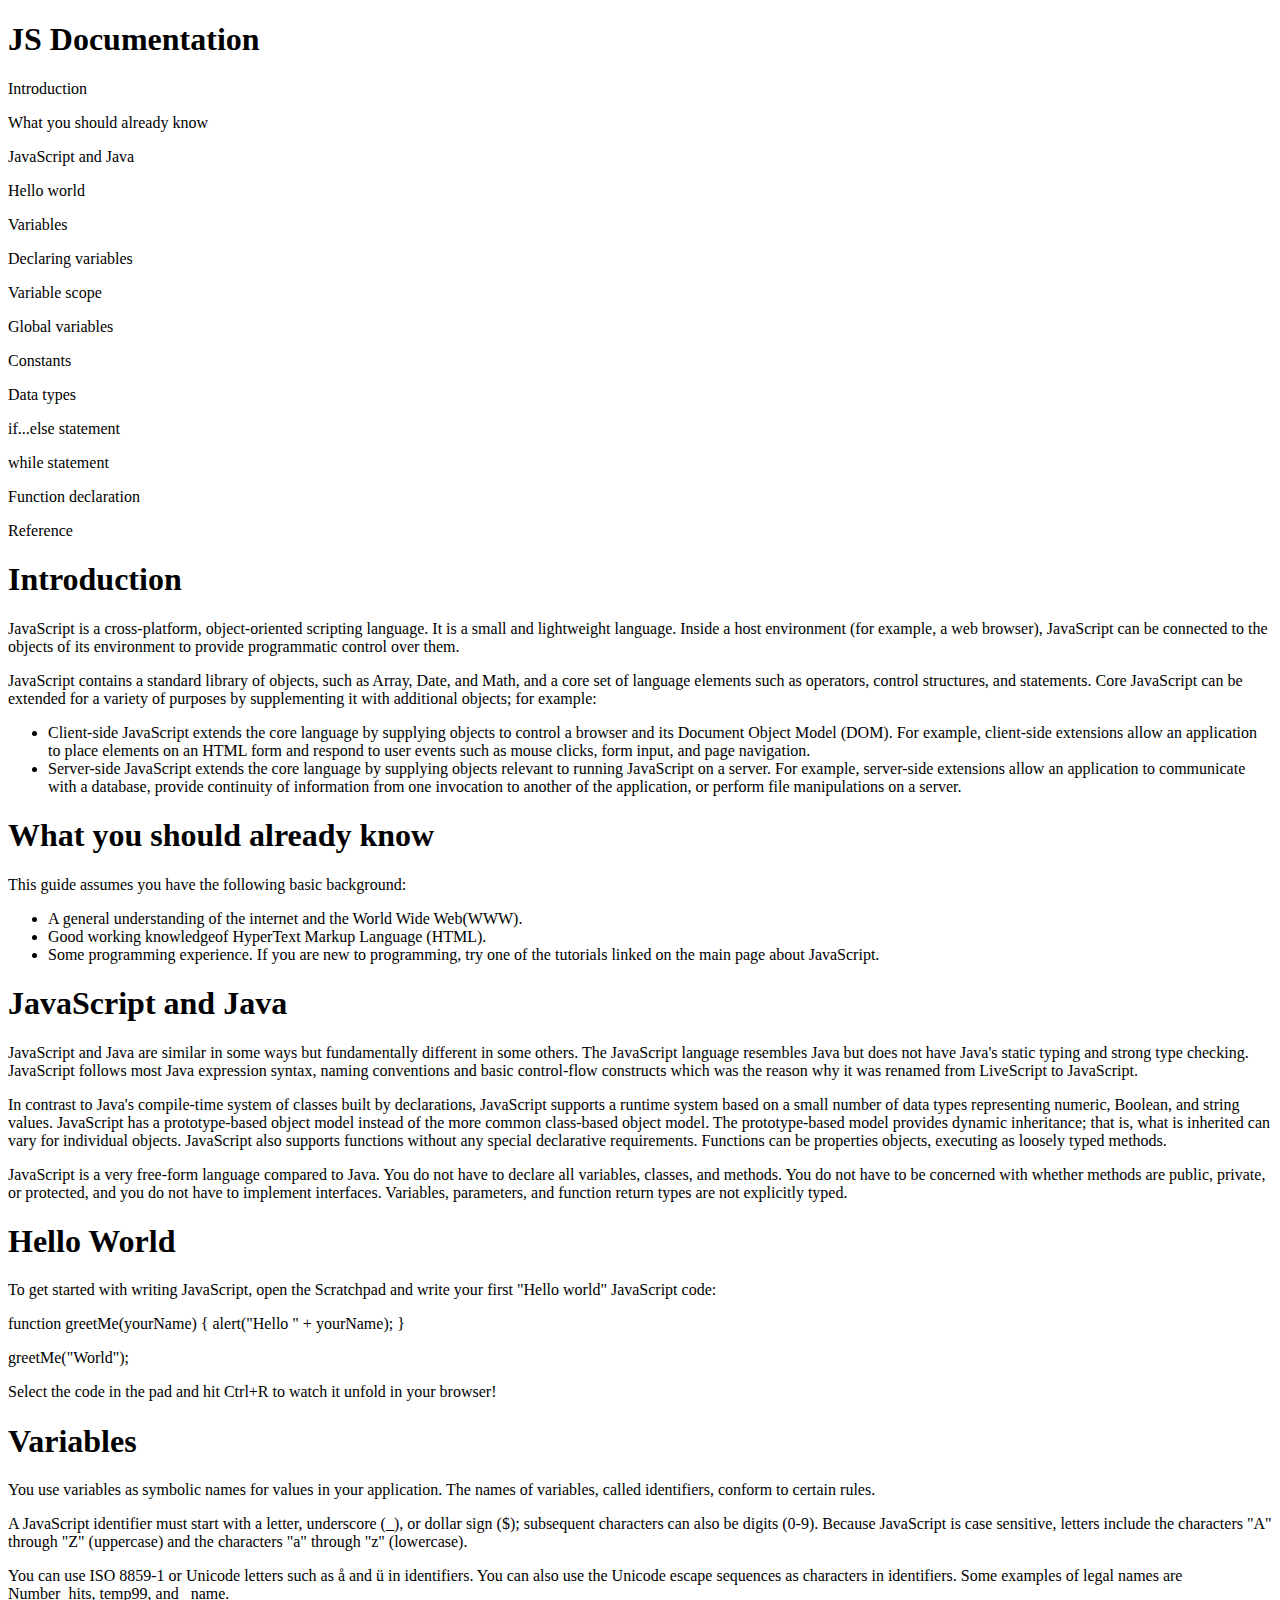
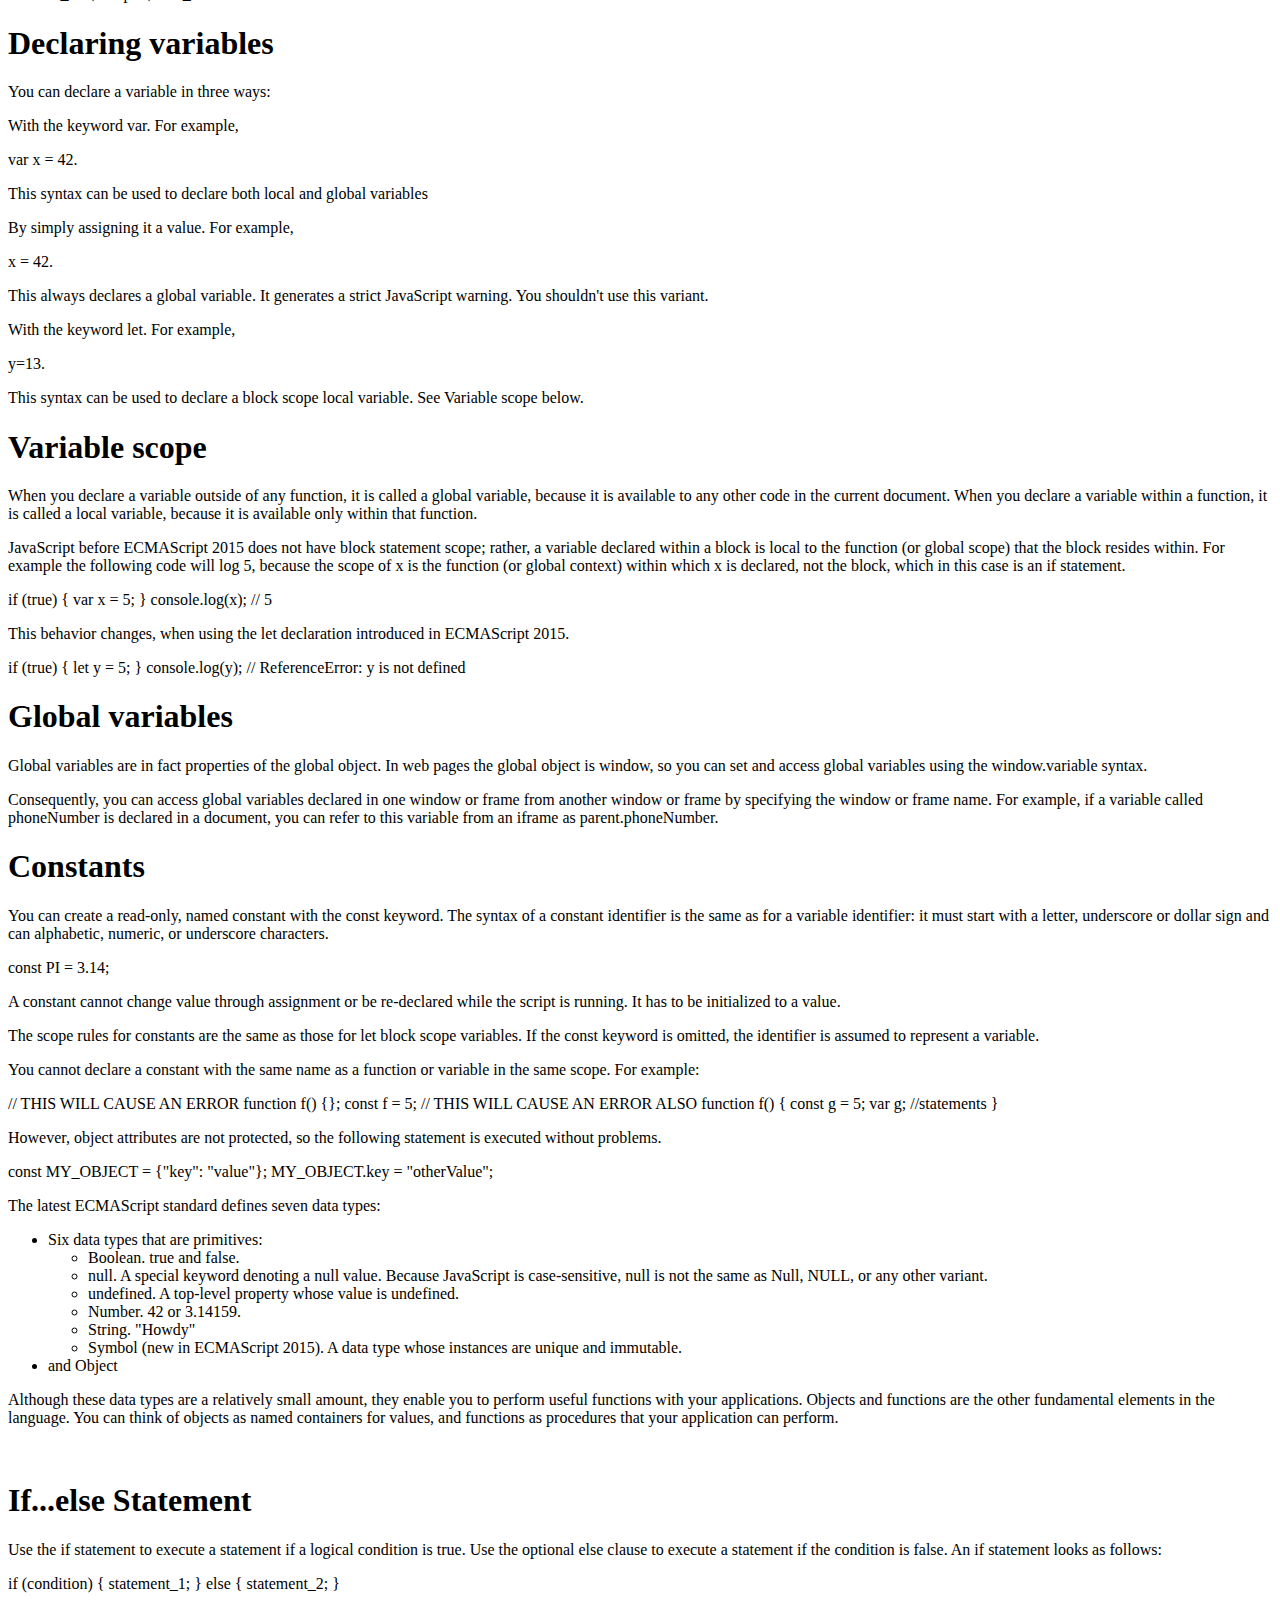
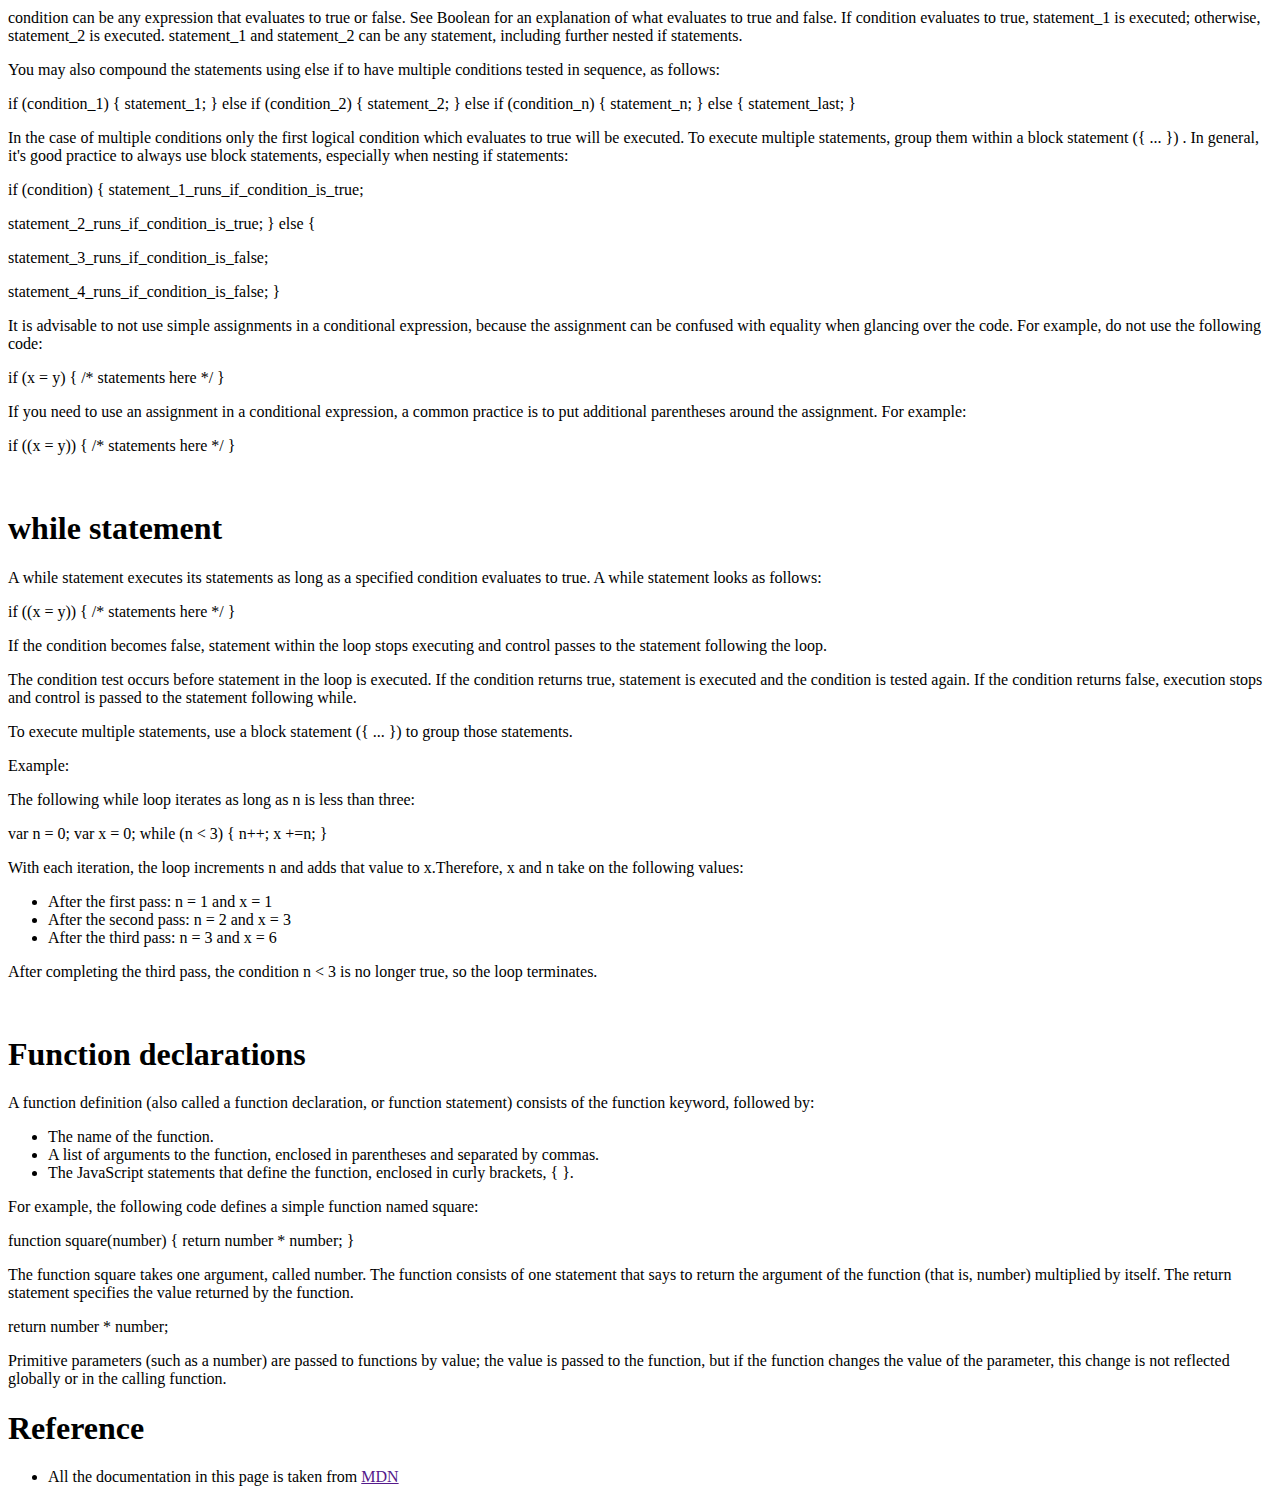
==== fcc-Technical-Page/index.html @ 35f98c33 "HTML-CSS-01 Version 1 commit" ====
<!DOCTYPE html>
<html lang="en">

<head>
    <meta charset="UTF-8">
    <meta http-equiv="X-UA-Compatible" content="IE=edge">
    <meta name="viewport" content="width=device-width, initial-scale=1.0">
    <meta http-equiv="X-UA-Compatible" content="ie-edge">
    <title>JavaScript Documentation</title>
    <link rel="preconnect" href="https://fonts.googleapis.com">
    <link rel="preconnect" href="https://fonts.gstatic.com" crossorigin>
    <link rel="stylesheet" href="./style.css" />
</head>

<body>
 <div>

    <div>
        <h1>
            JS Documentation
        </h1>
        <p>Introduction</p>
        <p>What you should already know</p>
        <p>JavaScript and Java</p>
        <p>Hello world</p>
        <p>Variables</p>
        <p>Declaring variables</p>
        <p>Variable scope</p>
        <p>Global variables</p>
        <p>Constants</p>
        <p>Data types</p>
        <p>if...else statement</p>
        <p>while statement</p>
        <p>Function declaration</p>
        <p>Reference</p>
    </div>

    <div>
        <h1>Introduction</h1>
        <p>
            JavaScript is a cross-platform, object-oriented scripting language. It is a small and lightweight language. Inside a host environment (for example, a web browser), JavaScript can be connected to the objects of its environment to provide programmatic control over them.
        </p>
        <p>
            JavaScript contains a standard library of objects, such as Array, Date, and Math, and a core set of language elements such as operators, control structures, and statements. Core JavaScript can be extended for a variety of purposes by supplementing it with additional objects; for example:
        </p>
        <ul>
            <li>
                Client-side JavaScript extends the core language by supplying objects to control a browser and its Document Object Model (DOM). For example, client-side extensions allow an application to place elements on an HTML form and respond to user
                events such as mouse clicks, form input, and page navigation.
            </li>
            <li>
                Server-side JavaScript extends the core language by supplying objects relevant to running JavaScript on a server. For example, server-side extensions allow an application to communicate with a database, provide continuity of information from one invocation to another of the application, or perform file manipulations on a server.
            </li>
        </ul>
    </div>

    <div>
        <h1>What you should already know</h1>
        <p>
            This guide assumes you have the following basic background:
        </p>
        <ul>
            <li>
                A general understanding of the internet and the World Wide Web(WWW).
            </li>
            <li>
                Good working knowledgeof HyperText Markup Language (HTML).
            </li>
            <li>
                Some programming experience. If you are new to programming, try one of the tutorials linked on the main page about JavaScript.
            </li>
        </ul>
    </div>

    <div>
        <h1>JavaScript and Java</h1>
        <p>
            JavaScript and Java are similar in some ways but fundamentally different in some others. The JavaScript language resembles Java but does not have Java's static typing and strong type checking. JavaScript follows most Java expression syntax, naming conventions and basic control-flow constructs which was the reason why it was renamed from LiveScript to JavaScript.
        </p>
        <p>
            In contrast to Java's compile-time system of classes built by declarations, JavaScript supports a runtime system based on a small number of data types representing numeric, Boolean, and string values. JavaScript has a prototype-based object model instead of the more common class-based object model. The prototype-based model provides dynamic inheritance; that is, what is inherited can vary for individual objects. JavaScript also supports functions without any special declarative requirements. Functions can be properties objects, executing as loosely typed methods.
        </p>
        <p>
            JavaScript is a very free-form language compared to Java. You do not have to declare all variables, classes, and methods. You do not have to be concerned with whether methods are public, private, or protected, and you do not have to implement interfaces. Variables, parameters, and function return types are not explicitly typed.
        </p>
    </div>

    <div>
        <h1>Hello World</h1>
        <p>
            To get started with writing JavaScript, open the Scratchpad and write your first "Hello world" JavaScript code:
        </p>
        <div>
        <p>
            function greetMe(yourName) { alert("Hello " + yourName); } 
            <p>
        <p>
            greetMe("World");
        </p>
        </div>
        <p>
            Select the code in the pad and hit Ctrl+R to watch it unfold in your browser!
        </p>
    </div>
    
    <div>
        <h1>Variables</h1>
        <p>
            You use variables as symbolic names for values in your application. The names of variables, called identifiers, conform to certain rules.
        </p>
        <p>
            A JavaScript identifier must start with a letter, underscore (_), or dollar sign ($); subsequent characters can also be digits (0-9). Because JavaScript is case sensitive, letters include the characters "A" through "Z" (uppercase) and the characters "a" through "z" (lowercase).
        </p>
        <p>
            You can use ISO 8859-1 or Unicode letters such as å and ü in identifiers. You can also use the Unicode escape sequences as characters in identifiers. Some examples of legal names are Number_hits, temp99, and _name.
        </p>
    </div>

    <div>
        <h1>Declaring variables</h1>
        <p>
            You can declare a variable in three ways:
        </p>
        <p>
            With the keyword var. For example,
        </p>
        <div>
            <p>
                var x = 42.
            <p>
        </div>
        <p>
            This syntax can be used to declare both local and global variables
        </p>
        <p>
            By simply assigning it a value. For example,
        </p>
        <div>
            <p>
                x = 42.
            </p>
        </div>
        <p>
            This always declares a global variable. It generates a strict JavaScript warning. You shouldn't use this variant.
        </p>
        <p>
            With the keyword let. For example,
        </p>
        <div>
            <p>
                y=13.
            </p>
        </div>
        <p>
            This syntax can be used to declare a block scope local variable. See Variable scope below.
        </p>
    </div>

    <div>
        <h1>Variable scope</h1>
        <p>
            When you declare a variable outside of any function, it is called a global variable, because it is available to any other code in the current document. When you declare a variable within a function, it is called a local variable,
            because it is available only within that function.
        </p>
        <p>
            JavaScript before ECMAScript 2015 does not have block statement scope; rather, a variable declared within a block is local to the function (or global scope) that the block resides within. For example the following code will log 5, because the scope of x is the function (or global context) within which x is declared, not the block, which in this case is an if statement.
        </p>
        <div>
            <p>
                if (true) { var x = 5; } console.log(x); // 5
            <p>
        </div>
        <p>
            This behavior changes, when using the let declaration introduced in ECMAScript 2015.
        </p>
        <div>
            <p>
                if (true) { let y = 5; } console.log(y); // ReferenceError: y is not
                defined
            <p>
        </div>
    </div>

    <div>
        <h1>Global variables</h1>
        <p>
            Global variables are in fact properties of the global object. In web pages the global object is window, so you can set and access global variables using the window.variable syntax.
        </p>
        <p>
            Consequently, you can access global variables declared in one window or frame from another window or frame by specifying the window or frame name. For example, if a variable called phoneNumber is declared in a document, you can refer to this variable from an iframe as parent.phoneNumber.
        </p>
    </div>

    <div>
        <h1>Constants</h1>
        <p>
            You can create a read-only, named constant with the const keyword. The syntax of a constant identifier is the same as for a variable identifier: it must start with a letter, underscore or dollar sign and can alphabetic, numeric, or underscore characters.
        </p>
        <div>
            <p>
                const PI = 3.14;
            <p>
        </div>
        <p>
            A constant cannot change value through assignment or be re-declared while the script is running. It has to be initialized to a value.
        </p>
        <p>
            The scope rules for constants are the same as those for let block scope variables. If the const keyword is omitted, the identifier is assumed to represent a variable.
        </p>
        <p>
            You cannot declare a constant with the same name as a function or variable in the same scope. For example:
        </p>
        <div>
            <p>
                // THIS WILL CAUSE AN ERROR function f() {}; const f = 5; // THIS WILL
                CAUSE AN ERROR ALSO function f() { const g = 5; var g; //statements
                }
            <p>
        </div>
        <p>
            However, object attributes are not protected, so the following statement is executed without problems.
        </p>
        <div>
            <p>
                const MY_OBJECT = {"key": "value"}; MY_OBJECT.key = "otherValue";
            <p>
        </div>
    </div>

    <div>
        <p>
            The latest ECMAScript standard defines seven data types:
        </p>
        <ul>
            <li>Six data types that are primitives:</li>
            <ul>
                <li>Boolean. true and false.</li>
                <li>null. A special keyword denoting a null value. Because JavaScript is case-sensitive, null is not the same as Null, NULL,
                or any other variant.</li>
                <li>undefined. A top-level property whose value is undefined.</li>
                <li>Number. 42 or 3.14159.</li>
                <li>String. "Howdy"</li>
                <li>Symbol (new in ECMAScript 2015). A data type whose instances are unique and immutable.</li>
            </ul>
            <li>and Object</li>
        </ul>
        <p>
            Although these data types are a relatively small amount, they enable you to perform useful functions with your
            applications. Objects and functions are the other fundamental elements in the language. You can think of objects as
            named containers for values, and functions as procedures that your application can perform.
        </p>
    </div>
<br>
    <div>
        <h1>If...else Statement</h1>
        <p>
            Use the if statement to execute a statement if a logical condition is true. Use the optional else clause to execute a
            statement if the condition is false. An if statement looks as follows:
        </p>
        <div>
            <p>
                if (condition) { statement_1; } else { statement_2; }
            <p>
        </div>
        <p>
            condition can be any expression that evaluates to true or false. See Boolean for an explanation of what evaluates to true and false. If condition evaluates to true, statement_1 is executed; otherwise, statement_2 is executed. statement_1 and statement_2 can be any statement, including further nested if statements.
        </p>
        <p>
            You may also compound the statements using else if to have multiple conditions tested in sequence, as follows:
        </p>
        <div>
            <p>
                if (condition_1) { statement_1; } else if (condition_2) { statement_2;
                } else if (condition_n) { statement_n; } else { statement_last; }
            <p>
        </div>
        <p>
            In the case of multiple conditions only the first logical condition which evaluates to true will be executed. To execute multiple statements, group them within a block statement ({ ... }) . In general, it's good practice to always use block statements, especially when nesting if statements:
        </p>
        <div>
            <p>
                if (condition) { statement_1_runs_if_condition_is_true;
            <p>
            <p>
                statement_2_runs_if_condition_is_true; } else {
            <p>
            <p>
                statement_3_runs_if_condition_is_false;
            <p>
            <p>
                statement_4_runs_if_condition_is_false; }
            <p>
        </div>
        <p>
            It is advisable to not use simple assignments in a conditional expression, because the assignment can be confused with equality when glancing over the code. For example, do not use the following code:
        <p>
        <div>
            <p>
                if (x = y) { /* statements here */ }
            <p>
        </div>
        <p>
            If you need to use an assignment in a conditional expression, a common practice is to put additional parentheses around the assignment. For example:
        <p>
        <div>
            <p>
                if ((x = y)) { /* statements here */ }
            <p>
        </div>
    </div>
<br>
    <div>
        <h1>while statement</h1>
        <p>
            A while statement executes its statements as long as a specified condition evaluates to true. A while statement looks as follows:
        <p>
        <div>
            <p>
                if ((x = y)) { /* statements here */ }
            <p>
        </div>
        <p>
            If the condition becomes false, statement within the loop stops executing and control passes to the statement following the loop.
        <p>
        <p>
            The condition test occurs before statement in the loop is executed. If the condition returns true, statement is executed and the condition is tested again. If the condition returns false, execution stops and control is passed to the statement following while.
        <p>
        <p>
            To execute multiple statements, use a block statement ({ ... }) to group those statements.
        <p>
        <p>
            Example:
        <p>
        <p>
            The following while loop iterates as long as n is less than three:
        <p>
        <div>
            <p>
                var n = 0; var x = 0; while (n < 3) { n++; x +=n; }
            <p>
        </div>
        <p>
            With each iteration, the loop increments n and adds that value to x.Therefore, x and n take on the following values:
        <p>
        <ul>
            <li>After the first pass: n = 1 and x = 1</li>
            <li>After the second pass: n = 2 and x = 3</li>
            <li>After the third pass: n = 3 and x = 6</li>
        </ul>
        <p>
            After completing the third pass, the condition n < 3 is no longer true, so the loop terminates.
        <p>
    </div>
<br>
    <div>
        <h1>Function declarations</h1>
        <p>
            A function definition (also called a function declaration, or function statement) consists of the function keyword, followed by:
        </p>
        <ul>
            <li>The name of the function.</li>
            <li>A list of arguments to the function, enclosed in parentheses and separated by commas.</li>
            <li>The JavaScript statements that define the function, enclosed in curly brackets, { }.</li>
        </ul>
        <p>
            For example, the following code defines a simple function named square:
        </p>
        <div>
            <p>
                function square(number) { return number * number; }
            <p>
        </div>
        <p>
            The function square takes one argument, called number. The function consists of one statement that says to return the argument of the function (that is, number) multiplied by itself. The return statement specifies the value returned by the function.
        <p>
        <div>
            <p>
                return number * number;
            <p>
        </div>
        <p>
            Primitive parameters (such as a number) are passed to functions by value; the value is passed to the function, but if the function changes the value of the parameter, this change is not reflected globally or in the calling function.
        <p>
        <div>
            <h1>Reference</h1>
            <ul>
                <li>
                    All the documentation in this page is taken from <a href="">MDN</a>
                </li>
            </ul>
        </div>
    </div>

 </div>

</body>

</html>
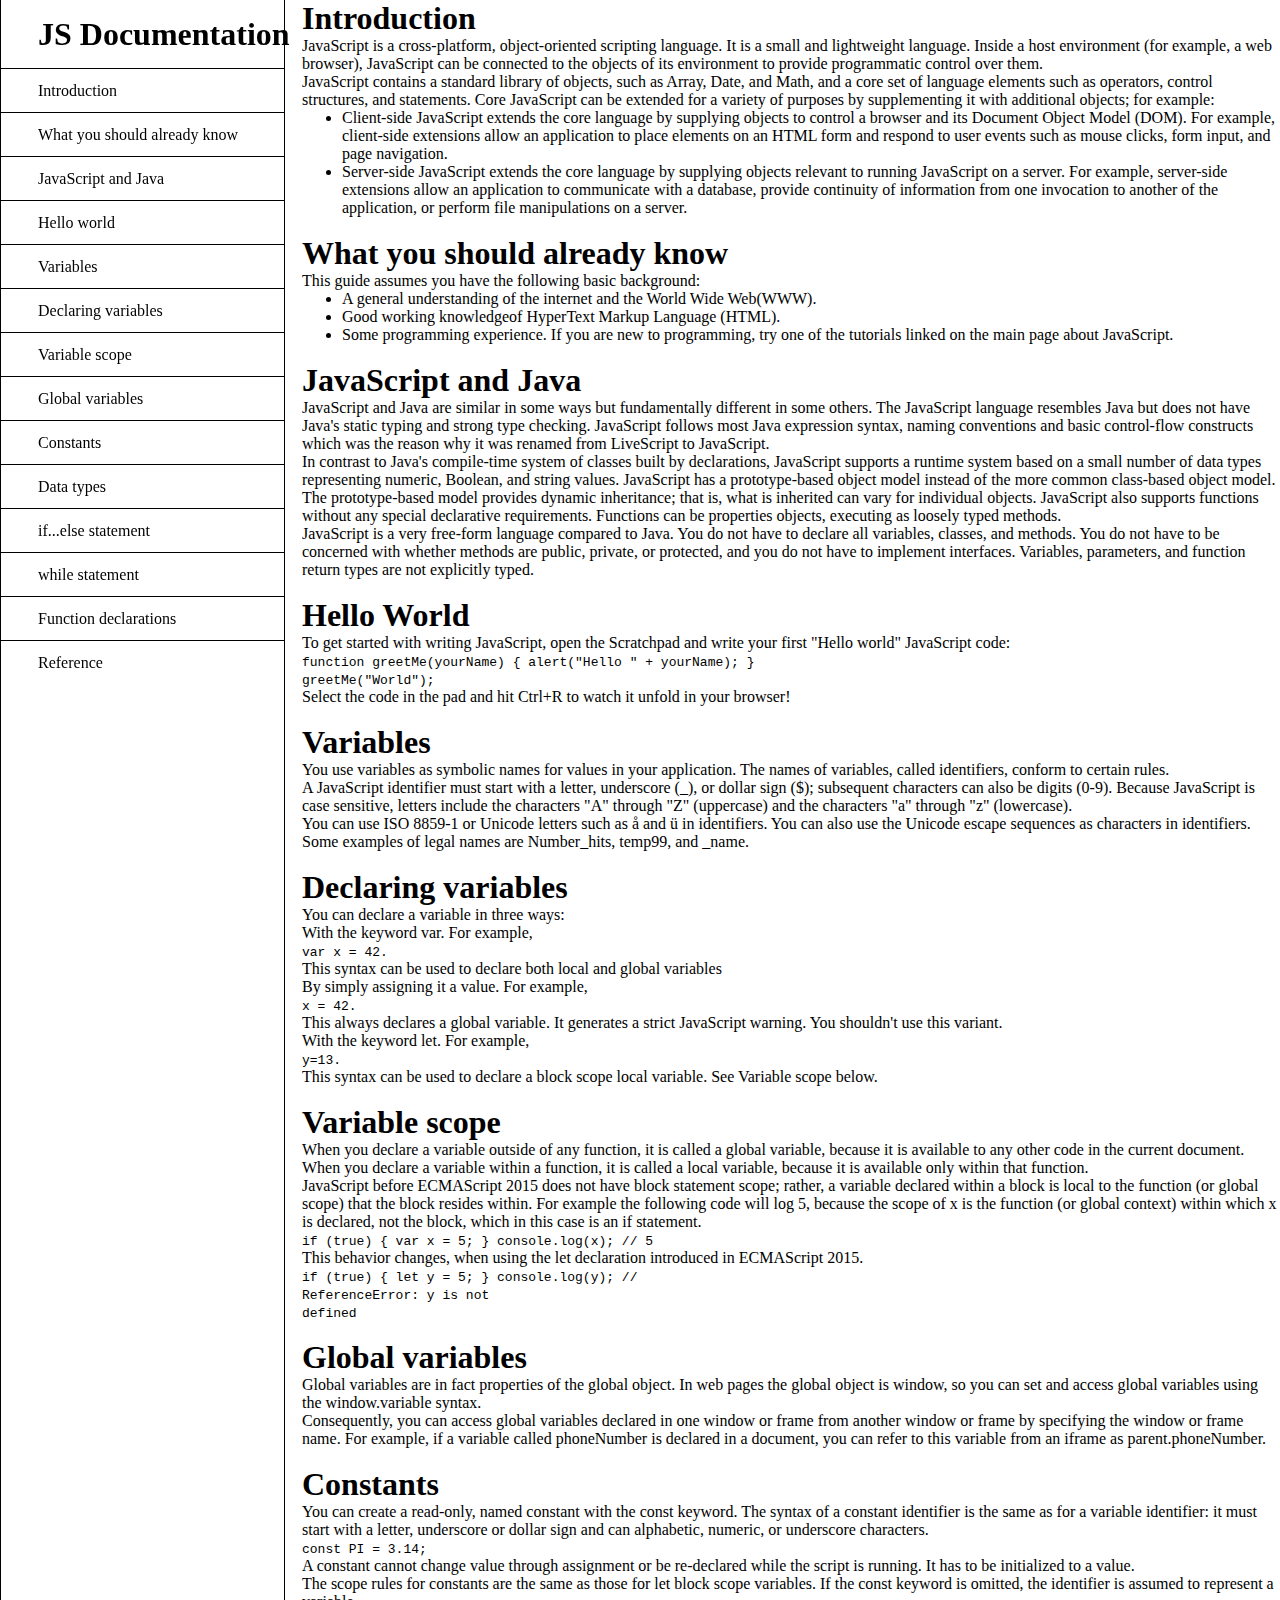
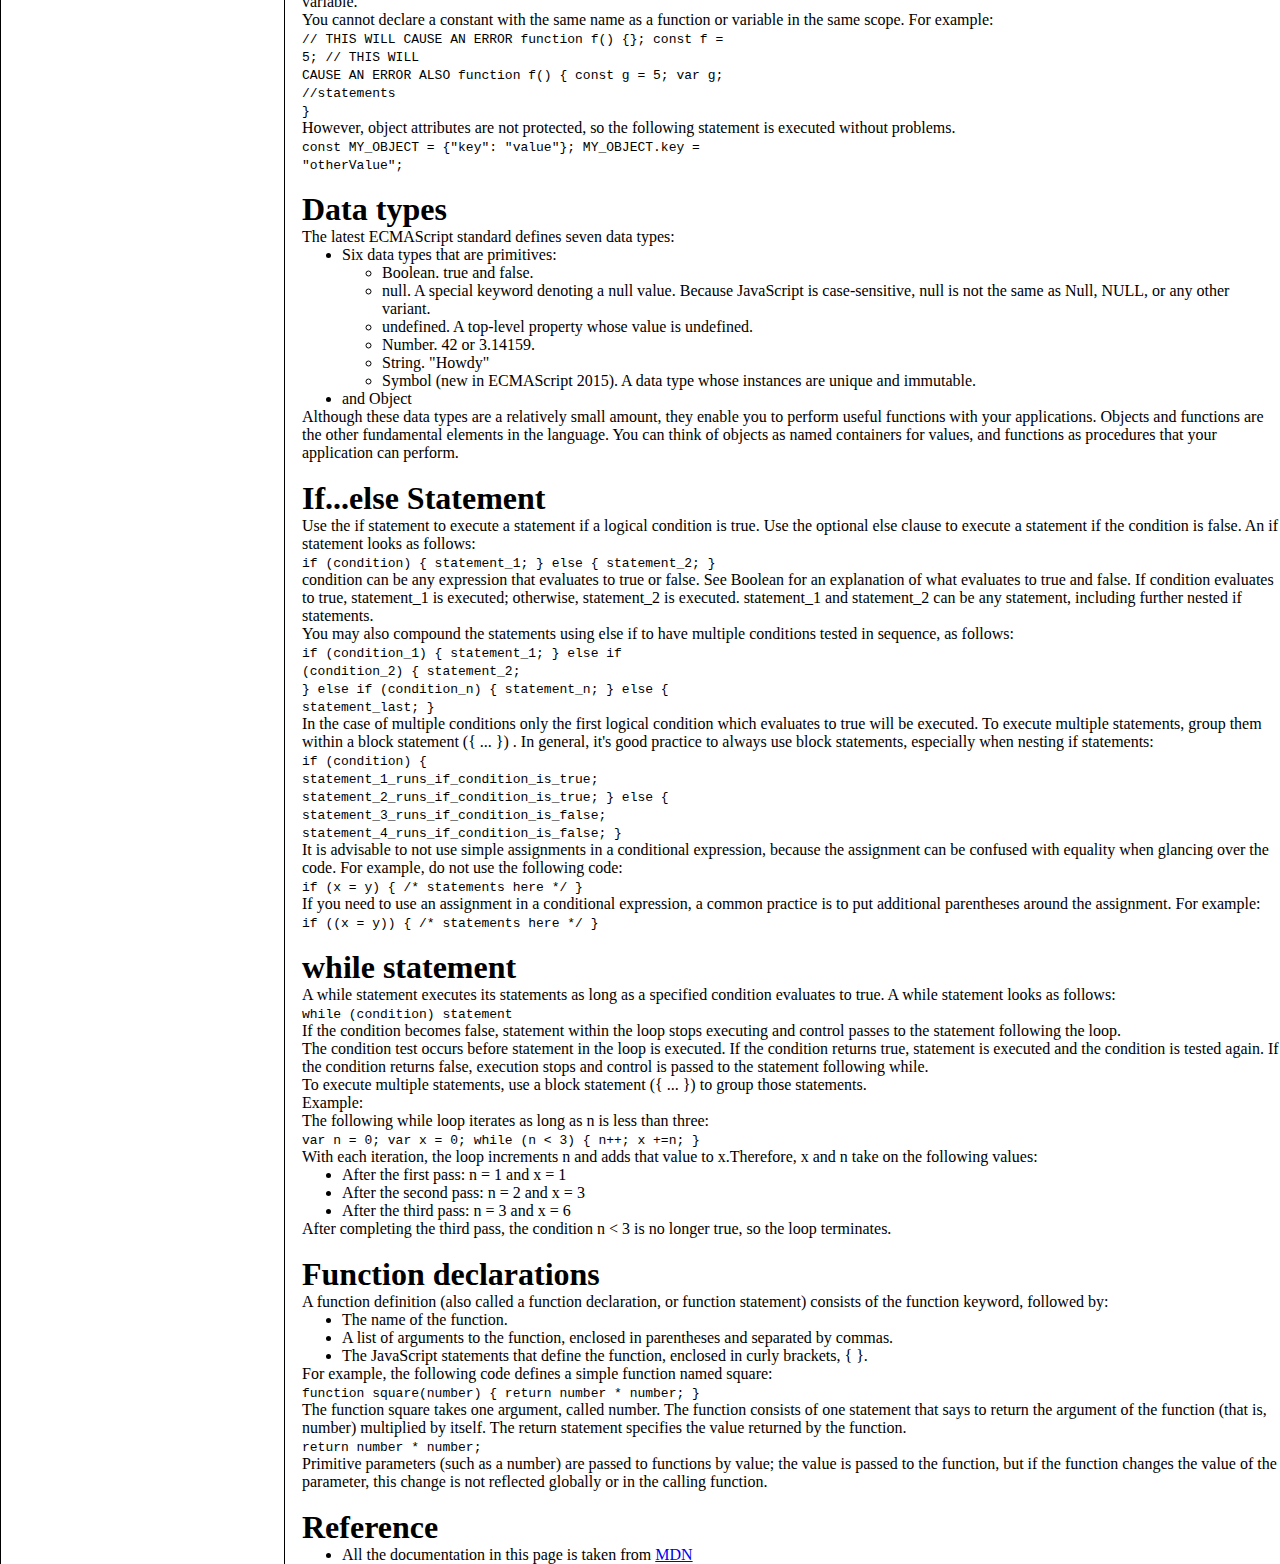
==== commit 0ef405d0: "Add Some CSS to Technical Page" ====
--- a/fcc-Technical-Page/index.html
+++ b/fcc-Technical-Page/index.html
@@ -13,385 +13,452 @@
 </head>
 
 <body>
- <div>
-
-    <div>
-        <h1>
-            JS Documentation
-        </h1>
-        <p>Introduction</p>
-        <p>What you should already know</p>
-        <p>JavaScript and Java</p>
-        <p>Hello world</p>
-        <p>Variables</p>
-        <p>Declaring variables</p>
-        <p>Variable scope</p>
-        <p>Global variables</p>
-        <p>Constants</p>
-        <p>Data types</p>
-        <p>if...else statement</p>
-        <p>while statement</p>
-        <p>Function declaration</p>
-        <p>Reference</p>
-    </div>
-
-    <div>
-        <h1>Introduction</h1>
-        <p>
-            JavaScript is a cross-platform, object-oriented scripting language. It is a small and lightweight language. Inside a host environment (for example, a web browser), JavaScript can be connected to the objects of its environment to provide programmatic control over them.
-        </p>
-        <p>
-            JavaScript contains a standard library of objects, such as Array, Date, and Math, and a core set of language elements such as operators, control structures, and statements. Core JavaScript can be extended for a variety of purposes by supplementing it with additional objects; for example:
-        </p>
+
+<div id="container">
+
+    <nav id="navbar">
+        <div class="headie">
+            <h1>
+                JS Documentation
+            </h1>
+        </div>
+        <div class="overflowy">
+    
+         <a href="#Introduction" class="nav-link">
+             <p>Introduction</p>
+        </a>
+        <a href="#What_you_should_already_know" class="nav-link">
+            <p>What you should already know</p>
+        </a>
+        <a href="#Javascript_and_Java" class="nav-link">
+            <p>JavaScript and Java</p>
+        </a>
+        <a href="#Hello_World" class="nav-link">
+            <p>Hello world</p>
+        </a>
+        <a href="#Variables" class="nav-link">
+            <p>Variables</p>
+        </a>
+        <a href="#Declaring_variables" class="nav-link">
+            <p>Declaring variables</p>
+        </a>
+        <a href="#Variable_scope" class="nav-link">
+            <p>Variable scope</p>
+        </a>
+        <a href="#Global_variables" class="nav-link">
+            <p>Global variables</p>
+        </a>
+        <a href="#Constants" class="nav-link">
+            <p>Constants</p>
+        </a>
+        <a href="#Data_types" class="nav-link">
+            <p>Data types</p>
+        </a>
+        <a href="#if_else_statement" class="nav-link">
+            <p>if...else statement</p>
+        </a>
+        <a href="#while_statement" class="nav-link">
+            <p>while statement</p>
+        </a>
+        <a href="#Function_declarations" class="nav-link">
+            <p>Function declarations</p>
+        </a>
+        <a href="#Reference" class="nav-link">
+            <p>Reference</p>
+        </a>
+        </div>
+    </nav>
+
+    <div id="main-doc">
+        <section class="main-section">
+            <h1 id="Introduction">Introduction</h1>
+            <p>
+                JavaScript is a cross-platform, object-oriented scripting language. It is a small and lightweight language. Inside a host environment (for example, a web browser), JavaScript can be connected to the objects of its environment to provide programmatic control over them.
+            </p>
+            <p>
+                JavaScript contains a standard library of objects, such as Array, Date, and Math, and a core set of language elements such as operators, control structures, and statements. Core JavaScript can be extended for a variety of purposes by supplementing it with additional objects; for example:
+            </p>
+            <ul>
+                <li>
+                    Client-side JavaScript extends the core language by supplying objects to control a browser and its Document Object Model (DOM). For example, client-side extensions allow an application to place elements on an HTML form and respond to user
+                    events such as mouse clicks, form input, and page navigation.
+                </li>
+                <li>
+                    Server-side JavaScript extends the core language by supplying objects relevant to running JavaScript on a server. For example, server-side extensions allow an application to communicate with a database, provide continuity of information from one invocation to another of the application, or perform file manipulations on a server.
+                </li>
+            </ul>
+        </section>
+    <br>
+        <section class="main-section">
+            <h1 id="What_you_should_already_know">What you should already know</h1>
+            <p>
+                This guide assumes you have the following basic background:
+            </p>
+            <ul>
+                <li>
+                    A general understanding of the internet and the World Wide Web(WWW).
+                </li>
+                <li>
+                    Good working knowledgeof HyperText Markup Language (HTML).
+                </li>
+                <li>
+                    Some programming experience. If you are new to programming, try one of the tutorials linked on the main page about JavaScript.
+                </li>
+            </ul>
+        </section>
+    <br>
+        <section class="main-section">
+            <h1 id="Javascript_and_Java">JavaScript and Java</h1>
+            <p>
+                JavaScript and Java are similar in some ways but fundamentally different in some others. The JavaScript language resembles Java but does not have Java's static typing and strong type checking. JavaScript follows most Java expression syntax, naming conventions and basic control-flow constructs which was the reason why it was renamed from LiveScript to JavaScript.
+            </p>
+            <p>
+                In contrast to Java's compile-time system of classes built by declarations, JavaScript supports a runtime system based on a small number of data types representing numeric, Boolean, and string values. JavaScript has a prototype-based object model instead of the more common class-based object model. The prototype-based model provides dynamic inheritance; that is, what is inherited can vary for individual objects. JavaScript also supports functions without any special declarative requirements. Functions can be properties objects, executing as loosely typed methods.
+            </p>
+            <p>
+                JavaScript is a very free-form language compared to Java. You do not have to declare all variables, classes, and methods. You do not have to be concerned with whether methods are public, private, or protected, and you do not have to implement interfaces. Variables, parameters, and function return types are not explicitly typed.
+            </p>
+        </section>
+    <br>
+        <section class="main-section">
+            <h1 id="Hello_World">Hello World</h1>
+            <p>
+                To get started with writing JavaScript, open the Scratchpad and write your first "Hello world" JavaScript code:
+            </p>
+            <div>
+            <p><code>
+                function greetMe(yourName) { alert("Hello " + yourName); } 
+            </code></p>
+            <p><code>
+                greetMe("World");
+            </code></p>
+            </div>
+            <p>
+                Select the code in the pad and hit Ctrl+R to watch it unfold in your browser!
+            </p>
+        </section>
+    <br>    
+        <section class="main-section">
+            <h1 id="Variables">Variables</h1>
+            <p>
+                You use variables as symbolic names for values in your application. The names of variables, called identifiers, conform to certain rules.
+            </p>
+            <p>
+                A JavaScript identifier must start with a letter, underscore (_), or dollar sign ($); subsequent characters can also be digits (0-9). Because JavaScript is case sensitive, letters include the characters "A" through "Z" (uppercase) and the characters "a" through "z" (lowercase).
+            </p>
+            <p>
+                You can use ISO 8859-1 or Unicode letters such as å and ü in identifiers. You can also use the Unicode escape sequences as characters in identifiers. Some examples of legal names are Number_hits, temp99, and _name.
+            </p>
+        </section>
+    <br>
+        <section class="main-section">
+            <h1 id="Declaring_variables">Declaring variables</h1>
+            <p>
+                You can declare a variable in three ways:
+            </p>
+            <p>
+                With the keyword var. For example,
+            </p>
+            <div>
+                <p><code>
+                    var x = 42.
+                </code><p>
+            </div>
+            <p>
+                This syntax can be used to declare both local and global variables
+            </p>
+            <p>
+                By simply assigning it a value. For example,
+            </p>
+            <div>
+                <p><code>
+                    x = 42.
+                </code></p>
+            </div>
+            <p>
+                This always declares a global variable. It generates a strict JavaScript warning. You shouldn't use this variant.
+            </p>
+            <p>
+                With the keyword let. For example,
+            </p>
+            <div>
+                <p><code>
+                    y=13.
+                </p></code>
+            </div>
+            <p>
+                This syntax can be used to declare a block scope local variable. See Variable scope below.
+            </p>
+        </section>
+    <br>
+        <section class="main-section">
+            <h1 id="Variable_scope">Variable scope</h1>
+            <p>
+                When you declare a variable outside of any function, it is called a global variable, because it is available to any other code in the current document. When you declare a variable within a function, it is called a local variable,
+                because it is available only within that function.
+            </p>
+            <p>
+                JavaScript before ECMAScript 2015 does not have block statement scope; rather, a variable declared within a block is local to the function (or global scope) that the block resides within. For example the following code will log 5, because the scope of x is the function (or global context) within which x is declared, not the block, which in this case is an if statement.
+            </p>
+            <div>
+                <p><code>
+                    if (true) { var x = 5; } console.log(x); // 5
+                </code><p>
+            </div>
+            <p>
+                This behavior changes, when using the let declaration introduced in ECMAScript 2015.
+            </p>
+            <div>
+                <p><code>
+                    if (true) { let y = 5; } console.log(y); //
+                </code></p>
+                <p><code>
+                    ReferenceError: y is not
+                </code></p>
+                <p><code>
+                    defined
+                </code></p>
+            </div>
+        </section>
+    <br>
+        <section>
+            <h1 id="Global_variables">Global variables</h1>
+            <p>
+                Global variables are in fact properties of the global object. In web pages the global object is window, so you can set and access global variables using the window.variable syntax.
+            </p>
+            <p>
+                Consequently, you can access global variables declared in one window or frame from another window or frame by specifying the window or frame name. For example, if a variable called phoneNumber is declared in a document, you can refer to this variable from an iframe as parent.phoneNumber.
+            </p>
+        </section>
+    <br>
+        <section class="main-section">
+            <h1 id="Constants">Constants</h1>
+            <p>
+                You can create a read-only, named constant with the const keyword. The syntax of a constant identifier is the same as for a variable identifier: it must start with a letter, underscore or dollar sign and can alphabetic, numeric, or underscore characters.
+            </p>
+            <div>
+                <p><code>
+                    const PI = 3.14;
+                </code><p>
+            </div>
+            <p>
+                A constant cannot change value through assignment or be re-declared while the script is running. It has to be initialized to a value.
+            </p>
+            <p>
+                The scope rules for constants are the same as those for let block scope variables. If the const keyword is omitted, the identifier is assumed to represent a variable.
+            </p>
+            <p>
+                You cannot declare a constant with the same name as a function or variable in the same scope. For example:
+            </p>
+            <div>
+                <p><code>
+                    // THIS WILL CAUSE AN ERROR function f() {}; const f =
+                <p></code>
+                <p><code>
+                    5; // THIS WILL
+                <p></code>
+                <p><code>
+                    CAUSE AN ERROR ALSO function f() { const g = 5; var g;
+                <p></code>
+                <p><code>
+                    //statements
+                <p></code>
+                <p><code>
+                    }
+                <p></code>
+            </div>
+            <p>
+                However, object attributes are not protected, so the following statement is executed without problems.
+            </p>
+            <div>
+                <p><code>
+                    const MY_OBJECT = {"key": "value"}; MY_OBJECT.key =
+                <p></code>
+                <p><code>
+                    "otherValue";
+                <p></code>
+            </div>
+        </section>
+    <br>
+        <section class="main-section">
+            <h1 id="Data_types">Data types</h1>
+            <p>
+                The latest ECMAScript standard defines seven data types:
+            </p>
+            <ul>
+                <li>Six data types that are primitives:</li>
+                <ul>
+                    <li>Boolean. true and false.</li>
+                    <li>null. A special keyword denoting a null value. Because JavaScript is case-sensitive, null is not the same as Null, NULL,
+                    or any other variant.</li>
+                    <li>undefined. A top-level property whose value is undefined.</li>
+                    <li>Number. 42 or 3.14159.</li>
+                    <li>String. "Howdy"</li>
+                    <li>Symbol (new in ECMAScript 2015). A data type whose instances are unique and immutable.</li>
+                </ul>
+                <li>and Object</li>
+            </ul>
+            <p>
+                Although these data types are a relatively small amount, they enable you to perform useful functions with your
+                applications. Objects and functions are the other fundamental elements in the language. You can think of objects as
+                named containers for values, and functions as procedures that your application can perform.
+            </p>
+        </section>
+    <br>
+        <section class="main-section">
+            <h1 id="if_else_statement">If...else Statement</h1>
+            <p>
+                Use the if statement to execute a statement if a logical condition is true. Use the optional else clause to execute a
+                statement if the condition is false. An if statement looks as follows:
+            </p>
+            <div>
+                <p><code>
+                    if (condition) { statement_1; } else { statement_2; }
+                <p></code>
+            </div>
+            <p>
+                condition can be any expression that evaluates to true or false. See Boolean for an explanation of what evaluates to true and false. If condition evaluates to true, statement_1 is executed; otherwise, statement_2 is executed. statement_1 and statement_2 can be any statement, including further nested if statements.
+            </p>
+            <p>
+                You may also compound the statements using else if to have multiple conditions tested in sequence, as follows:
+            </p>
+            <div>
+                <p><code>
+                    if (condition_1) { statement_1; } else if
+                <p></code>
+                <p><code>
+                    (condition_2) { statement_2;
+                <p></code>
+                <p><code>
+                    } else if (condition_n) { statement_n; } else {
+                <p></code>
+                <p><code>
+                    statement_last; }
+                <p></code>
+            </div>
+            <p>
+                In the case of multiple conditions only the first logical condition which evaluates to true will be executed. To execute multiple statements, group them within a block statement ({ ... }) . In general, it's good practice to always use block statements, especially when nesting if statements:
+            </p>
+            <div>
+                <p><code>
+                    if (condition) {
+                <p></code>
+                <p><code>
+                    statement_1_runs_if_condition_is_true;
+                <p></code>
+                <p><code>
+                    statement_2_runs_if_condition_is_true; } else {
+                <p></code>
+                <p><code>
+                    statement_3_runs_if_condition_is_false;
+                <p></code>
+                <p><code>
+                    statement_4_runs_if_condition_is_false; }
+                <p></code>
+            </div>
+            <p>
+                It is advisable to not use simple assignments in a conditional expression, because the assignment can be confused with equality when glancing over the code. For example, do not use the following code:
+            <p>
+            <div>
+                <p><code>
+                    if (x = y) { /* statements here */ }
+                <p></code>
+            </div>
+            <p>
+                If you need to use an assignment in a conditional expression, a common practice is to put additional parentheses around the assignment. For example:
+            <p>
+            <div>
+                <p><code>
+                    if ((x = y)) { /* statements here */ }
+                <p></code>
+            </div>
+        </section>
+    <br>
+        <section class="main-section">
+            <h1 id="while_statement">while statement</h1>
+            <p>
+                A while statement executes its statements as long as a specified condition evaluates to true. A while statement looks as follows:
+            <p>
+            <div>
+                <p><code>
+                    while (condition) statement
+                <p></code>
+            </div>
+            <p>
+                If the condition becomes false, statement within the loop stops executing and control passes to the statement following the loop.
+            <p>
+            <p>
+                The condition test occurs before statement in the loop is executed. If the condition returns true, statement is executed and the condition is tested again. If the condition returns false, execution stops and control is passed to the statement following while.
+            <p>
+            <p>
+                To execute multiple statements, use a block statement ({ ... }) to group those statements.
+            <p>
+            <p>
+                Example:
+            <p>
+            <p>
+                The following while loop iterates as long as n is less than three:
+            <p>
+            <div>
+                <p><code>
+                    var n = 0; var x = 0; while (n < 3) { n++; x +=n; }
+                <p></code>
+            </div>
+            <p>
+                With each iteration, the loop increments n and adds that value to x.Therefore, x and n take on the following values:
+            <p>
+            <ul>
+                <li>After the first pass: n = 1 and x = 1</li>
+                <li>After the second pass: n = 2 and x = 3</li>
+                <li>After the third pass: n = 3 and x = 6</li>
+            </ul>
+            <p>
+                After completing the third pass, the condition n < 3 is no longer true, so the loop terminates.
+            <p>
+        </section>
+    <br>
+        <section class="main-section">
+            <h1 id="Function_declarations">Function declarations</h1>
+            <p>
+                A function definition (also called a function declaration, or function statement) consists of the function keyword, followed by:
+            </p>
+            <ul>
+                <li>The name of the function.</li>
+                <li>A list of arguments to the function, enclosed in parentheses and separated by commas.</li>
+                <li>The JavaScript statements that define the function, enclosed in curly brackets, { }.</li>
+            </ul>
+            <p>
+                For example, the following code defines a simple function named square:
+            </p>
+            <div>
+                <p><code>
+                    function square(number) { return number * number; }
+                <p></code>
+            </div>
+            <p>
+                The function square takes one argument, called number. The function consists of one statement that says to return the argument of the function (that is, number) multiplied by itself. The return statement specifies the value returned by the function.
+            <p>
+            <div>
+                <p><code>
+                    return number * number;
+                <p></code>
+            </div>
+            <p>
+                Primitive parameters (such as a number) are passed to functions by value; the value is passed to the function, but if the function changes the value of the parameter, this change is not reflected globally or in the calling function.
+            <p>
+        </section>
+    <br>
+        <section class="main-section">
+        <h1 id="Reference">Reference</h1>
         <ul>
             <li>
-                Client-side JavaScript extends the core language by supplying objects to control a browser and its Document Object Model (DOM). For example, client-side extensions allow an application to place elements on an HTML form and respond to user
-                events such as mouse clicks, form input, and page navigation.
-            </li>
-            <li>
-                Server-side JavaScript extends the core language by supplying objects relevant to running JavaScript on a server. For example, server-side extensions allow an application to communicate with a database, provide continuity of information from one invocation to another of the application, or perform file manipulations on a server.
+                All the documentation in this page is taken from <a href="https://developer.mozilla.org/en-US/docs/Web/JavaScript/Guide" target="_blank">MDN</a>
             </li>
         </ul>
+        </section>
     </div>
 
-    <div>
-        <h1>What you should already know</h1>
-        <p>
-            This guide assumes you have the following basic background:
-        </p>
-        <ul>
-            <li>
-                A general understanding of the internet and the World Wide Web(WWW).
-            </li>
-            <li>
-                Good working knowledgeof HyperText Markup Language (HTML).
-            </li>
-            <li>
-                Some programming experience. If you are new to programming, try one of the tutorials linked on the main page about JavaScript.
-            </li>
-        </ul>
-    </div>
-
-    <div>
-        <h1>JavaScript and Java</h1>
-        <p>
-            JavaScript and Java are similar in some ways but fundamentally different in some others. The JavaScript language resembles Java but does not have Java's static typing and strong type checking. JavaScript follows most Java expression syntax, naming conventions and basic control-flow constructs which was the reason why it was renamed from LiveScript to JavaScript.
-        </p>
-        <p>
-            In contrast to Java's compile-time system of classes built by declarations, JavaScript supports a runtime system based on a small number of data types representing numeric, Boolean, and string values. JavaScript has a prototype-based object model instead of the more common class-based object model. The prototype-based model provides dynamic inheritance; that is, what is inherited can vary for individual objects. JavaScript also supports functions without any special declarative requirements. Functions can be properties objects, executing as loosely typed methods.
-        </p>
-        <p>
-            JavaScript is a very free-form language compared to Java. You do not have to declare all variables, classes, and methods. You do not have to be concerned with whether methods are public, private, or protected, and you do not have to implement interfaces. Variables, parameters, and function return types are not explicitly typed.
-        </p>
-    </div>
-
-    <div>
-        <h1>Hello World</h1>
-        <p>
-            To get started with writing JavaScript, open the Scratchpad and write your first "Hello world" JavaScript code:
-        </p>
-        <div>
-        <p>
-            function greetMe(yourName) { alert("Hello " + yourName); } 
-            <p>
-        <p>
-            greetMe("World");
-        </p>
-        </div>
-        <p>
-            Select the code in the pad and hit Ctrl+R to watch it unfold in your browser!
-        </p>
-    </div>
-    
-    <div>
-        <h1>Variables</h1>
-        <p>
-            You use variables as symbolic names for values in your application. The names of variables, called identifiers, conform to certain rules.
-        </p>
-        <p>
-            A JavaScript identifier must start with a letter, underscore (_), or dollar sign ($); subsequent characters can also be digits (0-9). Because JavaScript is case sensitive, letters include the characters "A" through "Z" (uppercase) and the characters "a" through "z" (lowercase).
-        </p>
-        <p>
-            You can use ISO 8859-1 or Unicode letters such as å and ü in identifiers. You can also use the Unicode escape sequences as characters in identifiers. Some examples of legal names are Number_hits, temp99, and _name.
-        </p>
-    </div>
-
-    <div>
-        <h1>Declaring variables</h1>
-        <p>
-            You can declare a variable in three ways:
-        </p>
-        <p>
-            With the keyword var. For example,
-        </p>
-        <div>
-            <p>
-                var x = 42.
-            <p>
-        </div>
-        <p>
-            This syntax can be used to declare both local and global variables
-        </p>
-        <p>
-            By simply assigning it a value. For example,
-        </p>
-        <div>
-            <p>
-                x = 42.
-            </p>
-        </div>
-        <p>
-            This always declares a global variable. It generates a strict JavaScript warning. You shouldn't use this variant.
-        </p>
-        <p>
-            With the keyword let. For example,
-        </p>
-        <div>
-            <p>
-                y=13.
-            </p>
-        </div>
-        <p>
-            This syntax can be used to declare a block scope local variable. See Variable scope below.
-        </p>
-    </div>
-
-    <div>
-        <h1>Variable scope</h1>
-        <p>
-            When you declare a variable outside of any function, it is called a global variable, because it is available to any other code in the current document. When you declare a variable within a function, it is called a local variable,
-            because it is available only within that function.
-        </p>
-        <p>
-            JavaScript before ECMAScript 2015 does not have block statement scope; rather, a variable declared within a block is local to the function (or global scope) that the block resides within. For example the following code will log 5, because the scope of x is the function (or global context) within which x is declared, not the block, which in this case is an if statement.
-        </p>
-        <div>
-            <p>
-                if (true) { var x = 5; } console.log(x); // 5
-            <p>
-        </div>
-        <p>
-            This behavior changes, when using the let declaration introduced in ECMAScript 2015.
-        </p>
-        <div>
-            <p>
-                if (true) { let y = 5; } console.log(y); // ReferenceError: y is not
-                defined
-            <p>
-        </div>
-    </div>
-
-    <div>
-        <h1>Global variables</h1>
-        <p>
-            Global variables are in fact properties of the global object. In web pages the global object is window, so you can set and access global variables using the window.variable syntax.
-        </p>
-        <p>
-            Consequently, you can access global variables declared in one window or frame from another window or frame by specifying the window or frame name. For example, if a variable called phoneNumber is declared in a document, you can refer to this variable from an iframe as parent.phoneNumber.
-        </p>
-    </div>
-
-    <div>
-        <h1>Constants</h1>
-        <p>
-            You can create a read-only, named constant with the const keyword. The syntax of a constant identifier is the same as for a variable identifier: it must start with a letter, underscore or dollar sign and can alphabetic, numeric, or underscore characters.
-        </p>
-        <div>
-            <p>
-                const PI = 3.14;
-            <p>
-        </div>
-        <p>
-            A constant cannot change value through assignment or be re-declared while the script is running. It has to be initialized to a value.
-        </p>
-        <p>
-            The scope rules for constants are the same as those for let block scope variables. If the const keyword is omitted, the identifier is assumed to represent a variable.
-        </p>
-        <p>
-            You cannot declare a constant with the same name as a function or variable in the same scope. For example:
-        </p>
-        <div>
-            <p>
-                // THIS WILL CAUSE AN ERROR function f() {}; const f = 5; // THIS WILL
-                CAUSE AN ERROR ALSO function f() { const g = 5; var g; //statements
-                }
-            <p>
-        </div>
-        <p>
-            However, object attributes are not protected, so the following statement is executed without problems.
-        </p>
-        <div>
-            <p>
-                const MY_OBJECT = {"key": "value"}; MY_OBJECT.key = "otherValue";
-            <p>
-        </div>
-    </div>
-
-    <div>
-        <p>
-            The latest ECMAScript standard defines seven data types:
-        </p>
-        <ul>
-            <li>Six data types that are primitives:</li>
-            <ul>
-                <li>Boolean. true and false.</li>
-                <li>null. A special keyword denoting a null value. Because JavaScript is case-sensitive, null is not the same as Null, NULL,
-                or any other variant.</li>
-                <li>undefined. A top-level property whose value is undefined.</li>
-                <li>Number. 42 or 3.14159.</li>
-                <li>String. "Howdy"</li>
-                <li>Symbol (new in ECMAScript 2015). A data type whose instances are unique and immutable.</li>
-            </ul>
-            <li>and Object</li>
-        </ul>
-        <p>
-            Although these data types are a relatively small amount, they enable you to perform useful functions with your
-            applications. Objects and functions are the other fundamental elements in the language. You can think of objects as
-            named containers for values, and functions as procedures that your application can perform.
-        </p>
-    </div>
-<br>
-    <div>
-        <h1>If...else Statement</h1>
-        <p>
-            Use the if statement to execute a statement if a logical condition is true. Use the optional else clause to execute a
-            statement if the condition is false. An if statement looks as follows:
-        </p>
-        <div>
-            <p>
-                if (condition) { statement_1; } else { statement_2; }
-            <p>
-        </div>
-        <p>
-            condition can be any expression that evaluates to true or false. See Boolean for an explanation of what evaluates to true and false. If condition evaluates to true, statement_1 is executed; otherwise, statement_2 is executed. statement_1 and statement_2 can be any statement, including further nested if statements.
-        </p>
-        <p>
-            You may also compound the statements using else if to have multiple conditions tested in sequence, as follows:
-        </p>
-        <div>
-            <p>
-                if (condition_1) { statement_1; } else if (condition_2) { statement_2;
-                } else if (condition_n) { statement_n; } else { statement_last; }
-            <p>
-        </div>
-        <p>
-            In the case of multiple conditions only the first logical condition which evaluates to true will be executed. To execute multiple statements, group them within a block statement ({ ... }) . In general, it's good practice to always use block statements, especially when nesting if statements:
-        </p>
-        <div>
-            <p>
-                if (condition) { statement_1_runs_if_condition_is_true;
-            <p>
-            <p>
-                statement_2_runs_if_condition_is_true; } else {
-            <p>
-            <p>
-                statement_3_runs_if_condition_is_false;
-            <p>
-            <p>
-                statement_4_runs_if_condition_is_false; }
-            <p>
-        </div>
-        <p>
-            It is advisable to not use simple assignments in a conditional expression, because the assignment can be confused with equality when glancing over the code. For example, do not use the following code:
-        <p>
-        <div>
-            <p>
-                if (x = y) { /* statements here */ }
-            <p>
-        </div>
-        <p>
-            If you need to use an assignment in a conditional expression, a common practice is to put additional parentheses around the assignment. For example:
-        <p>
-        <div>
-            <p>
-                if ((x = y)) { /* statements here */ }
-            <p>
-        </div>
-    </div>
-<br>
-    <div>
-        <h1>while statement</h1>
-        <p>
-            A while statement executes its statements as long as a specified condition evaluates to true. A while statement looks as follows:
-        <p>
-        <div>
-            <p>
-                if ((x = y)) { /* statements here */ }
-            <p>
-        </div>
-        <p>
-            If the condition becomes false, statement within the loop stops executing and control passes to the statement following the loop.
-        <p>
-        <p>
-            The condition test occurs before statement in the loop is executed. If the condition returns true, statement is executed and the condition is tested again. If the condition returns false, execution stops and control is passed to the statement following while.
-        <p>
-        <p>
-            To execute multiple statements, use a block statement ({ ... }) to group those statements.
-        <p>
-        <p>
-            Example:
-        <p>
-        <p>
-            The following while loop iterates as long as n is less than three:
-        <p>
-        <div>
-            <p>
-                var n = 0; var x = 0; while (n < 3) { n++; x +=n; }
-            <p>
-        </div>
-        <p>
-            With each iteration, the loop increments n and adds that value to x.Therefore, x and n take on the following values:
-        <p>
-        <ul>
-            <li>After the first pass: n = 1 and x = 1</li>
-            <li>After the second pass: n = 2 and x = 3</li>
-            <li>After the third pass: n = 3 and x = 6</li>
-        </ul>
-        <p>
-            After completing the third pass, the condition n < 3 is no longer true, so the loop terminates.
-        <p>
-    </div>
-<br>
-    <div>
-        <h1>Function declarations</h1>
-        <p>
-            A function definition (also called a function declaration, or function statement) consists of the function keyword, followed by:
-        </p>
-        <ul>
-            <li>The name of the function.</li>
-            <li>A list of arguments to the function, enclosed in parentheses and separated by commas.</li>
-            <li>The JavaScript statements that define the function, enclosed in curly brackets, { }.</li>
-        </ul>
-        <p>
-            For example, the following code defines a simple function named square:
-        </p>
-        <div>
-            <p>
-                function square(number) { return number * number; }
-            <p>
-        </div>
-        <p>
-            The function square takes one argument, called number. The function consists of one statement that says to return the argument of the function (that is, number) multiplied by itself. The return statement specifies the value returned by the function.
-        <p>
-        <div>
-            <p>
-                return number * number;
-            <p>
-        </div>
-        <p>
-            Primitive parameters (such as a number) are passed to functions by value; the value is passed to the function, but if the function changes the value of the parameter, this change is not reflected globally or in the calling function.
-        <p>
-        <div>
-            <h1>Reference</h1>
-            <ul>
-                <li>
-                    All the documentation in this page is taken from <a href="">MDN</a>
-                </li>
-            </ul>
-        </div>
-    </div>
-
- </div>
+</div>
 
 </body>
 
--- a/fcc-Technical-Page/style.css
+++ b/fcc-Technical-Page/style.css
@@ -0,0 +1,61 @@
+* {
+  /* border: 1px solid red; */
+  box-sizing: border-box;
+  margin: 0;
+}
+body {
+  height: 647px;
+}
+
+#container {
+  display: flex;
+  position: relative;
+}
+
+#navbar {
+  display: flex;
+  flex-direction: column;
+  border-left: 1px solid black;
+  min-height: 647px;
+}
+
+.headie {
+  height: 68px;
+  min-width: 283px;
+  display: grid;
+  position: fixed;
+}
+.headie > h1 {
+  display: flex;
+  padding-left: 37px;
+  align-items: center;
+}
+
+.overflowy {
+  min-width: 283px;
+  display: grid;
+  grid-template-rows: repeat(14, 44px);
+  position: fixed;
+  overflow-y: scroll;
+  margin-top: 68px;
+  /* position: relative; */
+}
+
+.overflowy > a {
+  border-top: 1px solid black;
+  display: flex;
+  align-items: center;
+  padding-left: 37px;
+}
+
+.nav-link {
+  text-decoration: none;
+  color: black;
+}
+
+#main-doc {
+  height: 100%;
+  margin-left: 283px;
+  border-left: 1px solid black;
+  padding-left: 17px;
+}
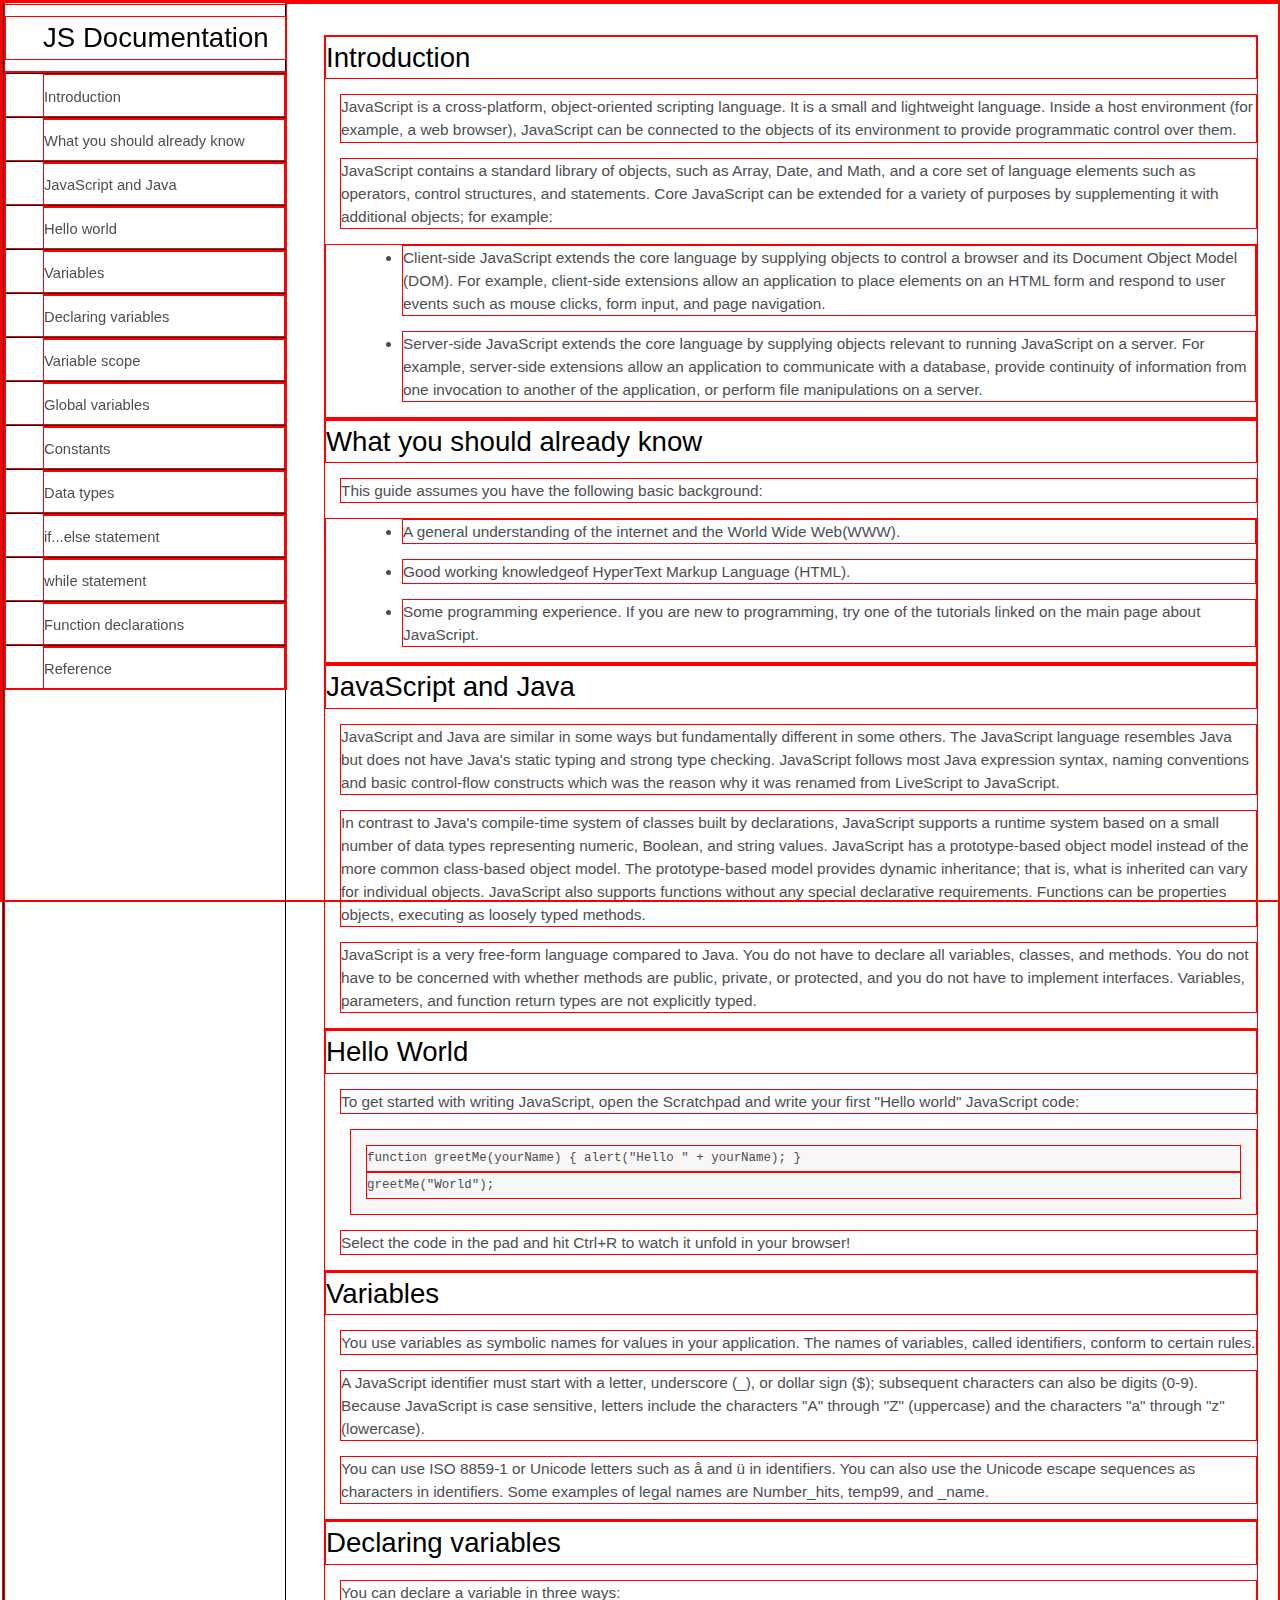
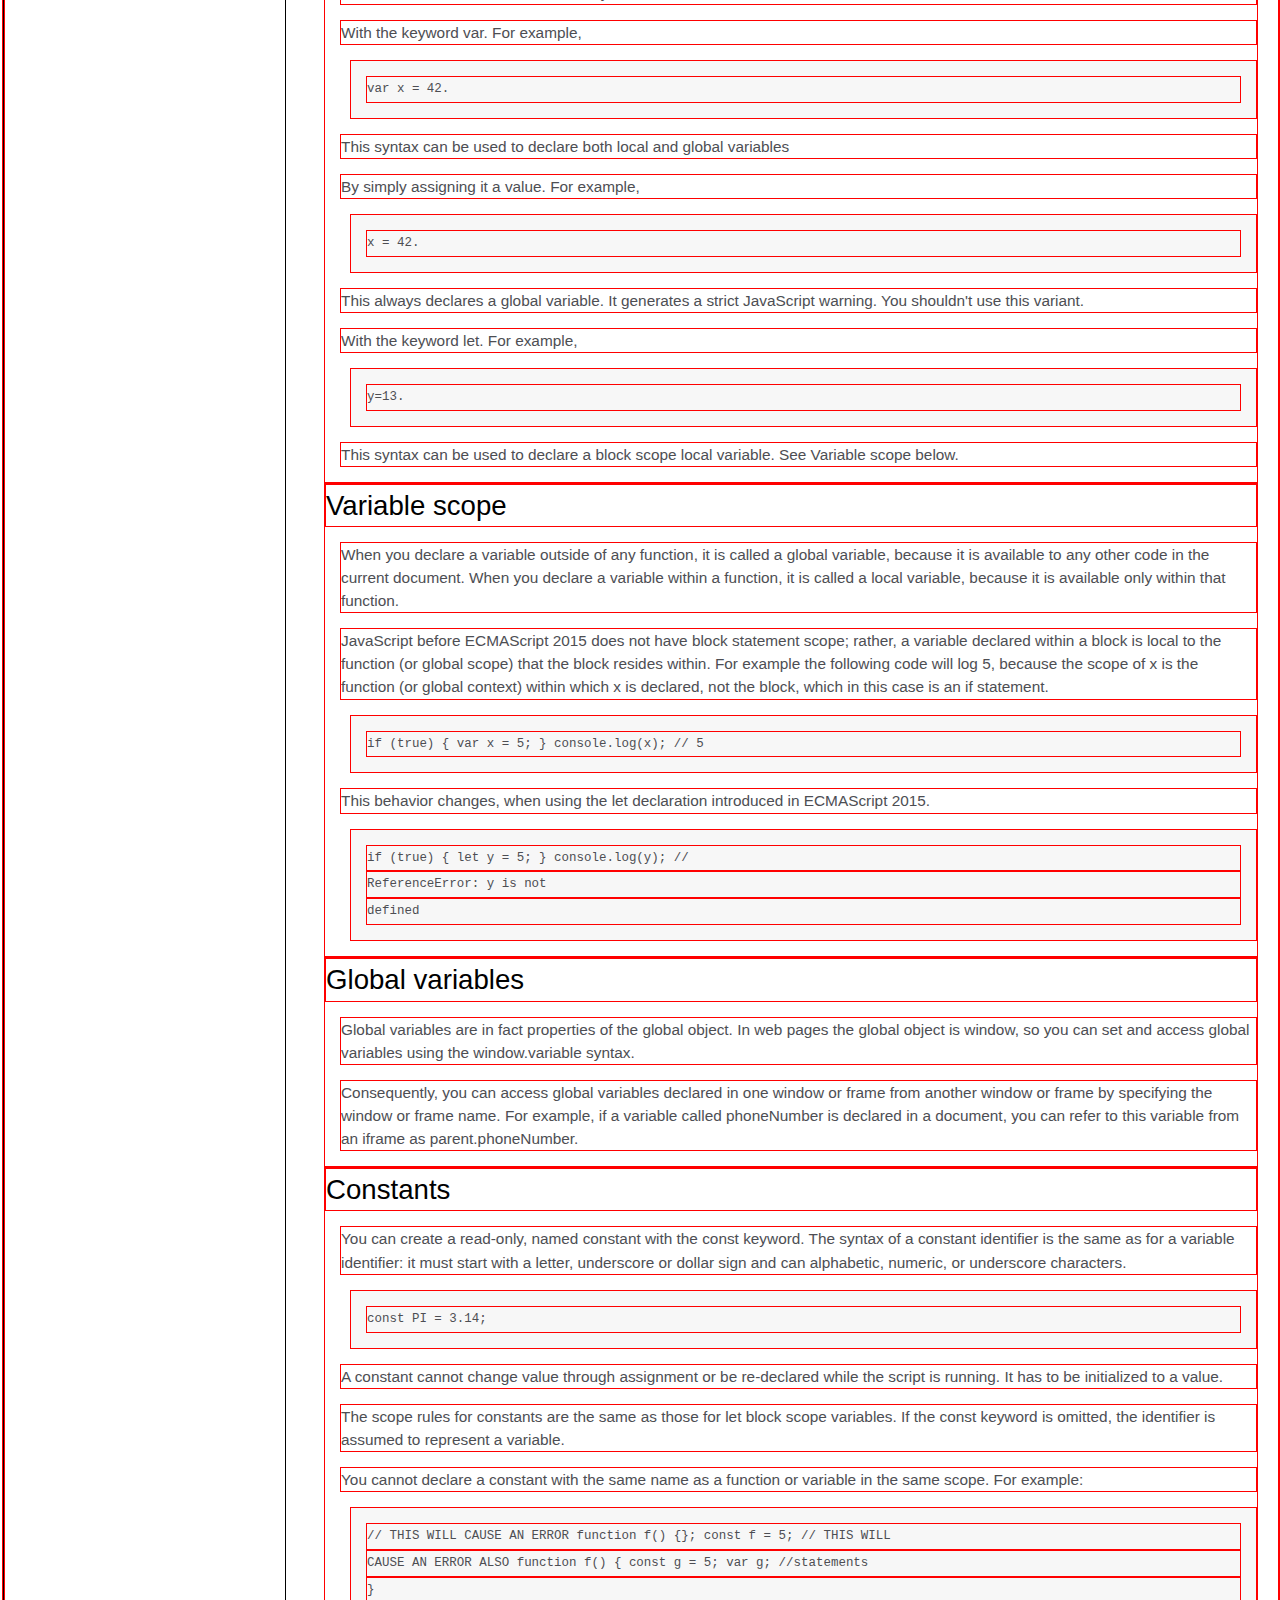
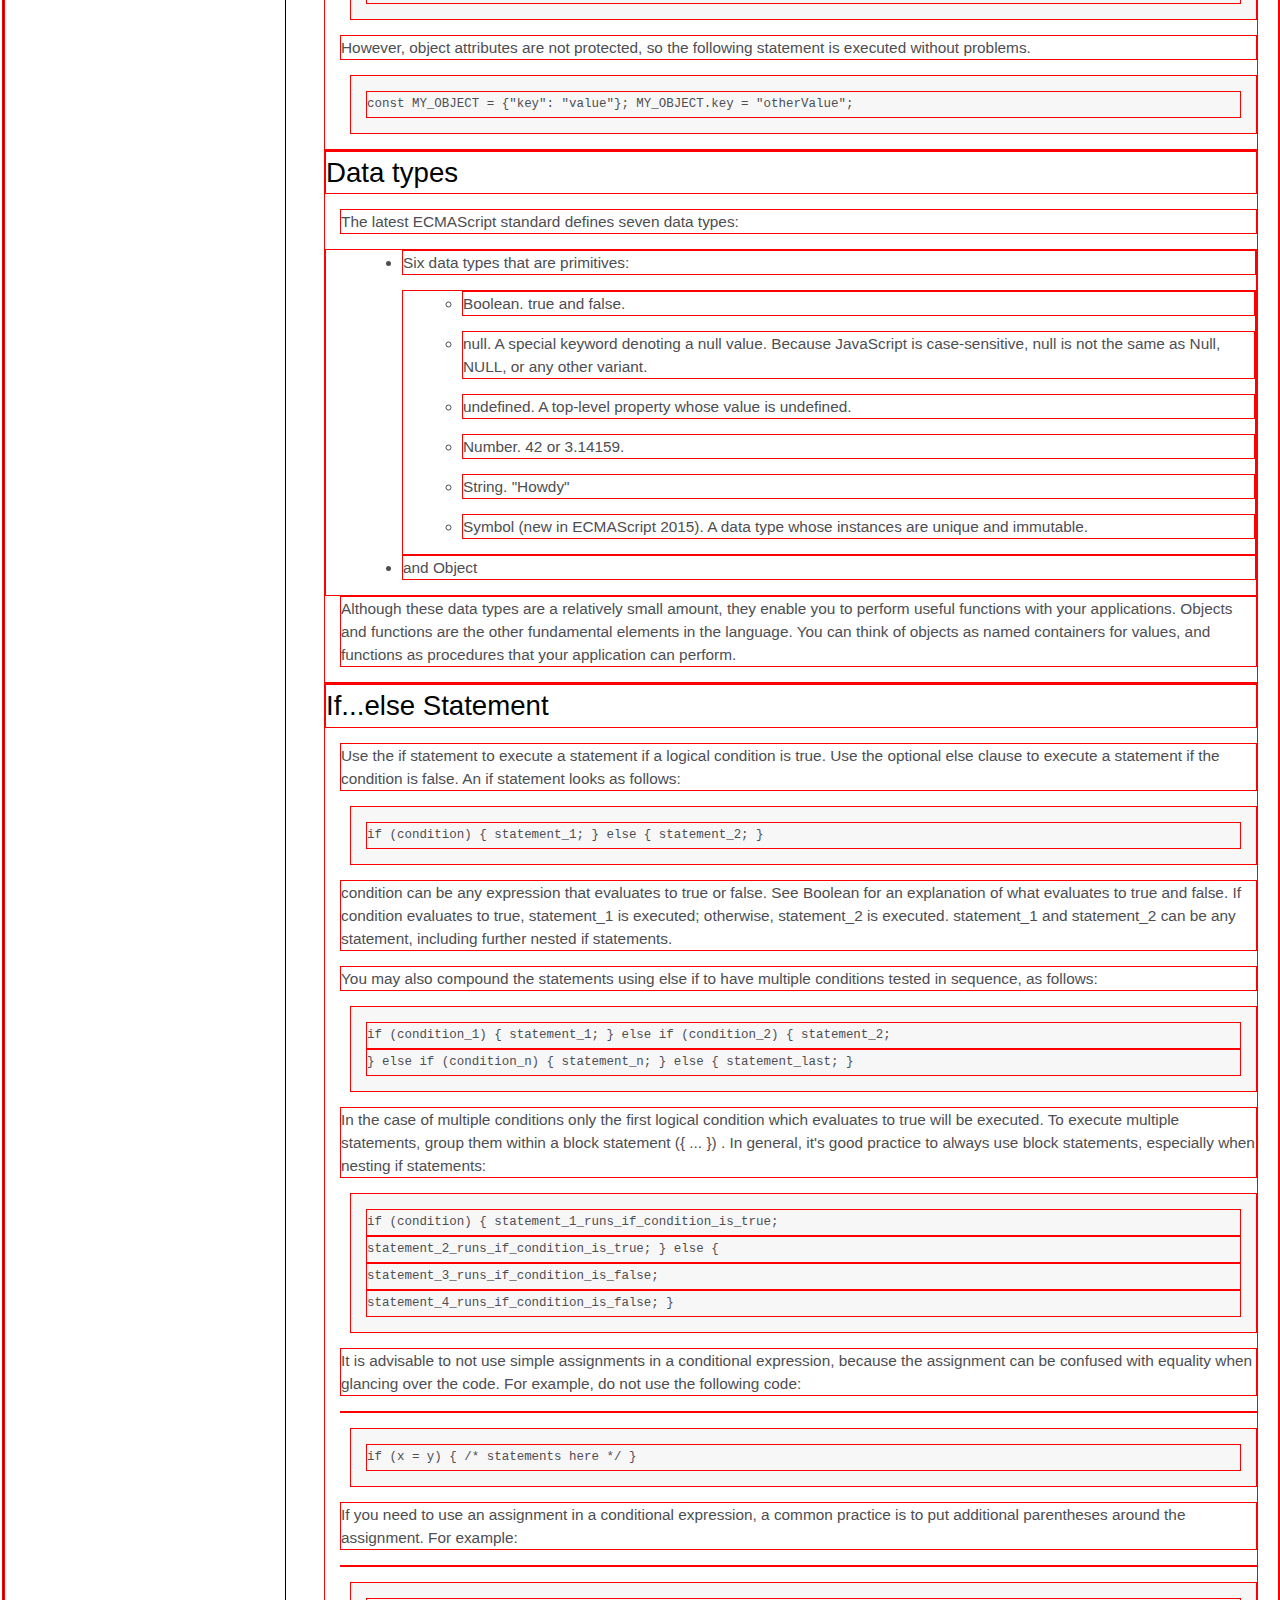
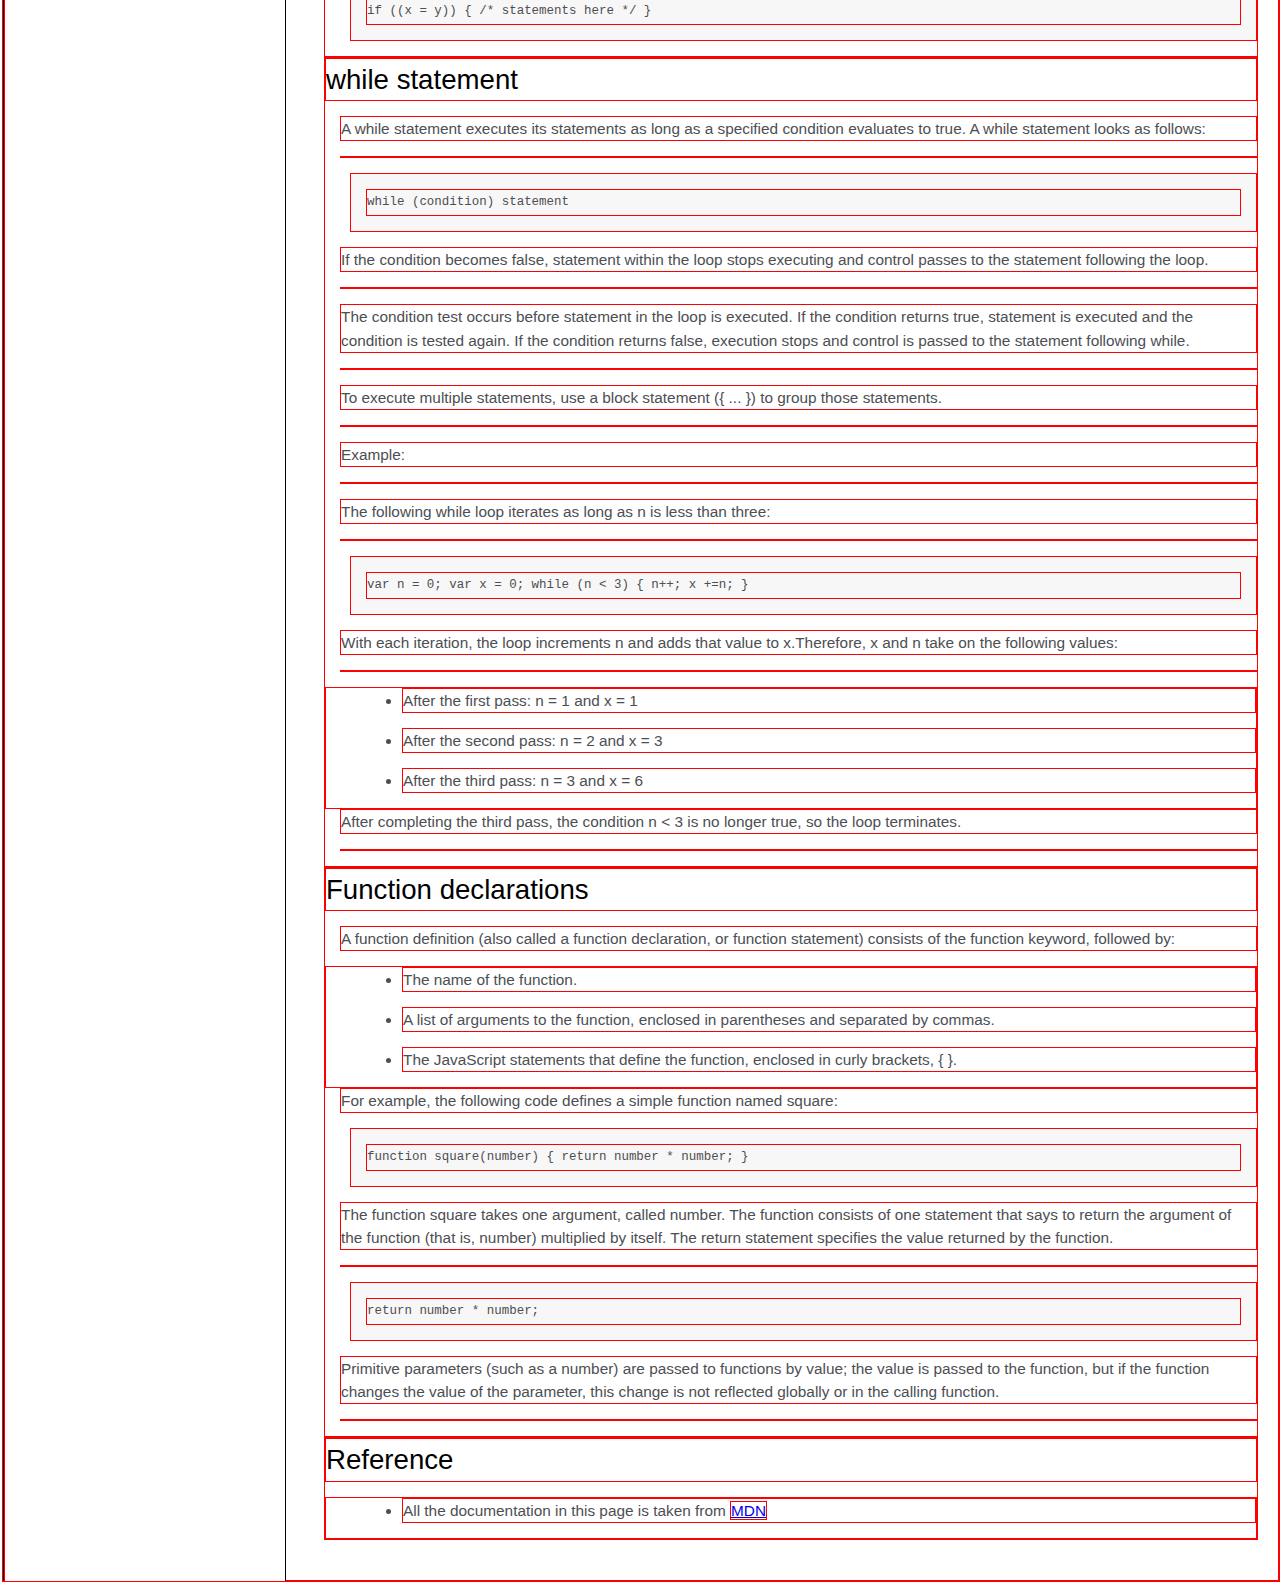
==== commit 8958d5c8: "Finished Technical page Part 1" ====
--- a/fcc-Technical-Page/index.html
+++ b/fcc-Technical-Page/index.html
@@ -88,7 +88,7 @@
                 </li>
             </ul>
         </section>
-    <br>
+    
         <section class="main-section">
             <h1 id="What_you_should_already_know">What you should already know</h1>
             <p>
@@ -106,7 +106,7 @@
                 </li>
             </ul>
         </section>
-    <br>
+    
         <section class="main-section">
             <h1 id="Javascript_and_Java">JavaScript and Java</h1>
             <p>
@@ -119,25 +119,25 @@
                 JavaScript is a very free-form language compared to Java. You do not have to declare all variables, classes, and methods. You do not have to be concerned with whether methods are public, private, or protected, and you do not have to implement interfaces. Variables, parameters, and function return types are not explicitly typed.
             </p>
         </section>
-    <br>
+    
         <section class="main-section">
             <h1 id="Hello_World">Hello World</h1>
             <p>
                 To get started with writing JavaScript, open the Scratchpad and write your first "Hello world" JavaScript code:
             </p>
             <div>
-            <p><code>
-                function greetMe(yourName) { alert("Hello " + yourName); } 
-            </code></p>
-            <p><code>
-                greetMe("World");
-            </code></p>
+                <code>
+                    function greetMe(yourName) { alert("Hello " + yourName); } 
+                </code>
+                <code>
+                    greetMe("World");
+                </code>
             </div>
             <p>
                 Select the code in the pad and hit Ctrl+R to watch it unfold in your browser!
             </p>
         </section>
-    <br>    
+        
         <section class="main-section">
             <h1 id="Variables">Variables</h1>
             <p>
@@ -150,7 +150,7 @@
                 You can use ISO 8859-1 or Unicode letters such as å and ü in identifiers. You can also use the Unicode escape sequences as characters in identifiers. Some examples of legal names are Number_hits, temp99, and _name.
             </p>
         </section>
-    <br>
+    
         <section class="main-section">
             <h1 id="Declaring_variables">Declaring variables</h1>
             <p>
@@ -160,9 +160,9 @@
                 With the keyword var. For example,
             </p>
             <div>
-                <p><code>
+                <code>
                     var x = 42.
-                </code><p>
+                </code>
             </div>
             <p>
                 This syntax can be used to declare both local and global variables
@@ -171,9 +171,9 @@
                 By simply assigning it a value. For example,
             </p>
             <div>
-                <p><code>
+                <code>
                     x = 42.
-                </code></p>
+                </code>
             </div>
             <p>
                 This always declares a global variable. It generates a strict JavaScript warning. You shouldn't use this variant.
@@ -182,15 +182,15 @@
                 With the keyword let. For example,
             </p>
             <div>
-                <p><code>
+                <code>
                     y=13.
-                </p></code>
+                </code>
             </div>
             <p>
                 This syntax can be used to declare a block scope local variable. See Variable scope below.
             </p>
         </section>
-    <br>
+    
         <section class="main-section">
             <h1 id="Variable_scope">Variable scope</h1>
             <p>
@@ -201,27 +201,27 @@
                 JavaScript before ECMAScript 2015 does not have block statement scope; rather, a variable declared within a block is local to the function (or global scope) that the block resides within. For example the following code will log 5, because the scope of x is the function (or global context) within which x is declared, not the block, which in this case is an if statement.
             </p>
             <div>
-                <p><code>
+                <code>
                     if (true) { var x = 5; } console.log(x); // 5
-                </code><p>
+                </code>
             </div>
             <p>
                 This behavior changes, when using the let declaration introduced in ECMAScript 2015.
             </p>
             <div>
-                <p><code>
+                <code>
                     if (true) { let y = 5; } console.log(y); //
-                </code></p>
-                <p><code>
+                </code>
+                <code>
                     ReferenceError: y is not
-                </code></p>
-                <p><code>
+                </code>
+                <code>
                     defined
-                </code></p>
-            </div>
-        </section>
-    <br>
-        <section>
+                </code>
+            </div>
+        </section>
+    
+        <section class="main-section">
             <h1 id="Global_variables">Global variables</h1>
             <p>
                 Global variables are in fact properties of the global object. In web pages the global object is window, so you can set and access global variables using the window.variable syntax.
@@ -230,16 +230,16 @@
                 Consequently, you can access global variables declared in one window or frame from another window or frame by specifying the window or frame name. For example, if a variable called phoneNumber is declared in a document, you can refer to this variable from an iframe as parent.phoneNumber.
             </p>
         </section>
-    <br>
+    
         <section class="main-section">
             <h1 id="Constants">Constants</h1>
             <p>
                 You can create a read-only, named constant with the const keyword. The syntax of a constant identifier is the same as for a variable identifier: it must start with a letter, underscore or dollar sign and can alphabetic, numeric, or underscore characters.
             </p>
             <div>
-                <p><code>
+                <code>
                     const PI = 3.14;
-                </code><p>
+                </code>
             </div>
             <p>
                 A constant cannot change value through assignment or be re-declared while the script is running. It has to be initialized to a value.
@@ -251,35 +251,26 @@
                 You cannot declare a constant with the same name as a function or variable in the same scope. For example:
             </p>
             <div>
-                <p><code>
-                    // THIS WILL CAUSE AN ERROR function f() {}; const f =
-                <p></code>
-                <p><code>
-                    5; // THIS WILL
-                <p></code>
-                <p><code>
-                    CAUSE AN ERROR ALSO function f() { const g = 5; var g;
-                <p></code>
-                <p><code>
-                    //statements
-                <p></code>
-                <p><code>
+                <code>
+                    // THIS WILL CAUSE AN ERROR function f() {}; const f = 5; // THIS WILL
+                </code>
+                <code>
+                    CAUSE AN ERROR ALSO function f() { const g = 5; var g; //statements
+                </code>
+                <code>
                     }
-                <p></code>
+                </code>
             </div>
             <p>
                 However, object attributes are not protected, so the following statement is executed without problems.
             </p>
             <div>
-                <p><code>
-                    const MY_OBJECT = {"key": "value"}; MY_OBJECT.key =
-                <p></code>
-                <p><code>
-                    "otherValue";
-                <p></code>
-            </div>
-        </section>
-    <br>
+                <code>
+                    const MY_OBJECT = {"key": "value"}; MY_OBJECT.key = "otherValue";
+                </code>
+            </div>
+        </section>
+    
         <section class="main-section">
             <h1 id="Data_types">Data types</h1>
             <p>
@@ -287,7 +278,7 @@
             </p>
             <ul>
                 <li>Six data types that are primitives:</li>
-                <ul>
+                <ul class="disc-bullet">
                     <li>Boolean. true and false.</li>
                     <li>null. A special keyword denoting a null value. Because JavaScript is case-sensitive, null is not the same as Null, NULL,
                     or any other variant.</li>
@@ -304,7 +295,7 @@
                 named containers for values, and functions as procedures that your application can perform.
             </p>
         </section>
-    <br>
+    
         <section class="main-section">
             <h1 id="if_else_statement">If...else Statement</h1>
             <p>
@@ -312,9 +303,9 @@
                 statement if the condition is false. An if statement looks as follows:
             </p>
             <div>
-                <p><code>
+                <code>
                     if (condition) { statement_1; } else { statement_2; }
-                <p></code>
+                </code>
             </div>
             <p>
                 condition can be any expression that evaluates to true or false. See Boolean for an explanation of what evaluates to true and false. If condition evaluates to true, statement_1 is executed; otherwise, statement_2 is executed. statement_1 and statement_2 can be any statement, including further nested if statements.
@@ -323,66 +314,57 @@
                 You may also compound the statements using else if to have multiple conditions tested in sequence, as follows:
             </p>
             <div>
-                <p><code>
-                    if (condition_1) { statement_1; } else if
-                <p></code>
-                <p><code>
-                    (condition_2) { statement_2;
-                <p></code>
-                <p><code>
-                    } else if (condition_n) { statement_n; } else {
-                <p></code>
-                <p><code>
-                    statement_last; }
-                <p></code>
+                <code>
+                    if (condition_1) { statement_1; } else if (condition_2) { statement_2;
+                </code>
+                <code>
+                    } else if (condition_n) { statement_n; } else { statement_last; }
+                </code>
             </div>
             <p>
                 In the case of multiple conditions only the first logical condition which evaluates to true will be executed. To execute multiple statements, group them within a block statement ({ ... }) . In general, it's good practice to always use block statements, especially when nesting if statements:
             </p>
             <div>
-                <p><code>
-                    if (condition) {
-                <p></code>
-                <p><code>
-                    statement_1_runs_if_condition_is_true;
-                <p></code>
-                <p><code>
+                <code>
+                    if (condition) { statement_1_runs_if_condition_is_true;
+                </code>
+                <code>
                     statement_2_runs_if_condition_is_true; } else {
-                <p></code>
-                <p><code>
+                </code>
+                <code>
                     statement_3_runs_if_condition_is_false;
-                <p></code>
-                <p><code>
+                </code>
+                <code>
                     statement_4_runs_if_condition_is_false; }
-                <p></code>
+                </code>
             </div>
             <p>
                 It is advisable to not use simple assignments in a conditional expression, because the assignment can be confused with equality when glancing over the code. For example, do not use the following code:
             <p>
             <div>
-                <p><code>
+                <code>
                     if (x = y) { /* statements here */ }
-                <p></code>
+                </code>
             </div>
             <p>
                 If you need to use an assignment in a conditional expression, a common practice is to put additional parentheses around the assignment. For example:
             <p>
             <div>
-                <p><code>
+                <code>
                     if ((x = y)) { /* statements here */ }
-                <p></code>
-            </div>
-        </section>
-    <br>
+                </code>
+            </div>
+        </section>
+    
         <section class="main-section">
             <h1 id="while_statement">while statement</h1>
             <p>
                 A while statement executes its statements as long as a specified condition evaluates to true. A while statement looks as follows:
             <p>
             <div>
-                <p><code>
+                <code>
                     while (condition) statement
-                <p></code>
+                </code>
             </div>
             <p>
                 If the condition becomes false, statement within the loop stops executing and control passes to the statement following the loop.
@@ -400,9 +382,9 @@
                 The following while loop iterates as long as n is less than three:
             <p>
             <div>
-                <p><code>
+                <code>
                     var n = 0; var x = 0; while (n < 3) { n++; x +=n; }
-                <p></code>
+                </code>
             </div>
             <p>
                 With each iteration, the loop increments n and adds that value to x.Therefore, x and n take on the following values:
@@ -416,7 +398,7 @@
                 After completing the third pass, the condition n < 3 is no longer true, so the loop terminates.
             <p>
         </section>
-    <br>
+    
         <section class="main-section">
             <h1 id="Function_declarations">Function declarations</h1>
             <p>
@@ -431,23 +413,23 @@
                 For example, the following code defines a simple function named square:
             </p>
             <div>
-                <p><code>
+                <code>
                     function square(number) { return number * number; }
-                <p></code>
+                </code>
             </div>
             <p>
                 The function square takes one argument, called number. The function consists of one statement that says to return the argument of the function (that is, number) multiplied by itself. The return statement specifies the value returned by the function.
             <p>
             <div>
-                <p><code>
+                <code>
                     return number * number;
-                <p></code>
+                </code>
             </div>
             <p>
                 Primitive parameters (such as a number) are passed to functions by value; the value is passed to the function, but if the function changes the value of the parameter, this change is not reflected globally or in the calling function.
             <p>
         </section>
-    <br>
+    
         <section class="main-section">
         <h1 id="Reference">Reference</h1>
         <ul>
--- a/fcc-Technical-Page/style.css
+++ b/fcc-Technical-Page/style.css
@@ -1,10 +1,23 @@
 * {
-  /* border: 1px solid red; */
+  border: 1px solid red;
   box-sizing: border-box;
   margin: 0;
+  padding: 0;
 }
+
 body {
-  height: 647px;
+  height: 100vh;
+  width: 100vw;
+  font-family: "Open Sans", Arial, sans-serif;
+  line-height: 1.5;
+  color: #4d4e53;
+  font-size: 0.96em;
+}
+
+h1 {
+  font-weight: lighter;
+  color: black;
+  font-size: 1.8em;
 }
 
 #container {
@@ -16,46 +29,74 @@
   display: flex;
   flex-direction: column;
   border-left: 1px solid black;
-  min-height: 647px;
 }
 
 .headie {
-  height: 68px;
-  min-width: 283px;
+  height: 4.25rem;
+  min-width: 17.6875rem;
   display: grid;
   position: fixed;
+  align-items: center;
 }
 .headie > h1 {
   display: flex;
-  padding-left: 37px;
+  padding-left: 2.3125rem;
   align-items: center;
 }
 
 .overflowy {
-  min-width: 283px;
+  min-width: 17.6875rem;
+  max-height: 100%;
   display: grid;
-  grid-template-rows: repeat(14, 44px);
+  grid-template-rows: repeat(14, 2.75rem);
   position: fixed;
   overflow-y: scroll;
-  margin-top: 68px;
-  /* position: relative; */
+  margin-top: 4.24rem;
 }
 
 .overflowy > a {
   border-top: 1px solid black;
-  display: flex;
-  align-items: center;
-  padding-left: 37px;
+  align-content: center;
+  line-height: 2.75rem;
+  padding-left: 2.3125rem;
 }
 
 .nav-link {
   text-decoration: none;
-  color: black;
+  color: #4d4e53;
+  font-size: 0.96em;
 }
 
 #main-doc {
   height: 100%;
-  margin-left: 283px;
+  margin-left: 17.5rem;
   border-left: 1px solid black;
-  padding-left: 17px;
+  padding: 1.9375rem 1.25rem 2.5rem 2.375rem;
 }
+
+.main-section > div {
+  background: #f7f7f7;
+  line-height: 2;
+  padding: 0.9375rem;
+  margin-bottom: 0.9375rem;
+  margin-left: 1.5625rem;
+}
+.main-section > h1,
+p,
+ul > li {
+  margin-bottom: 0.9375rem;
+}
+.main-section > p {
+  margin-left: 0.9375rem;
+}
+
+ul {
+  padding-left: 4.75rem;
+}
+.disc-bullet {
+  padding-left: 3.6875rem;
+}
+
+code {
+  display: block;
+}
